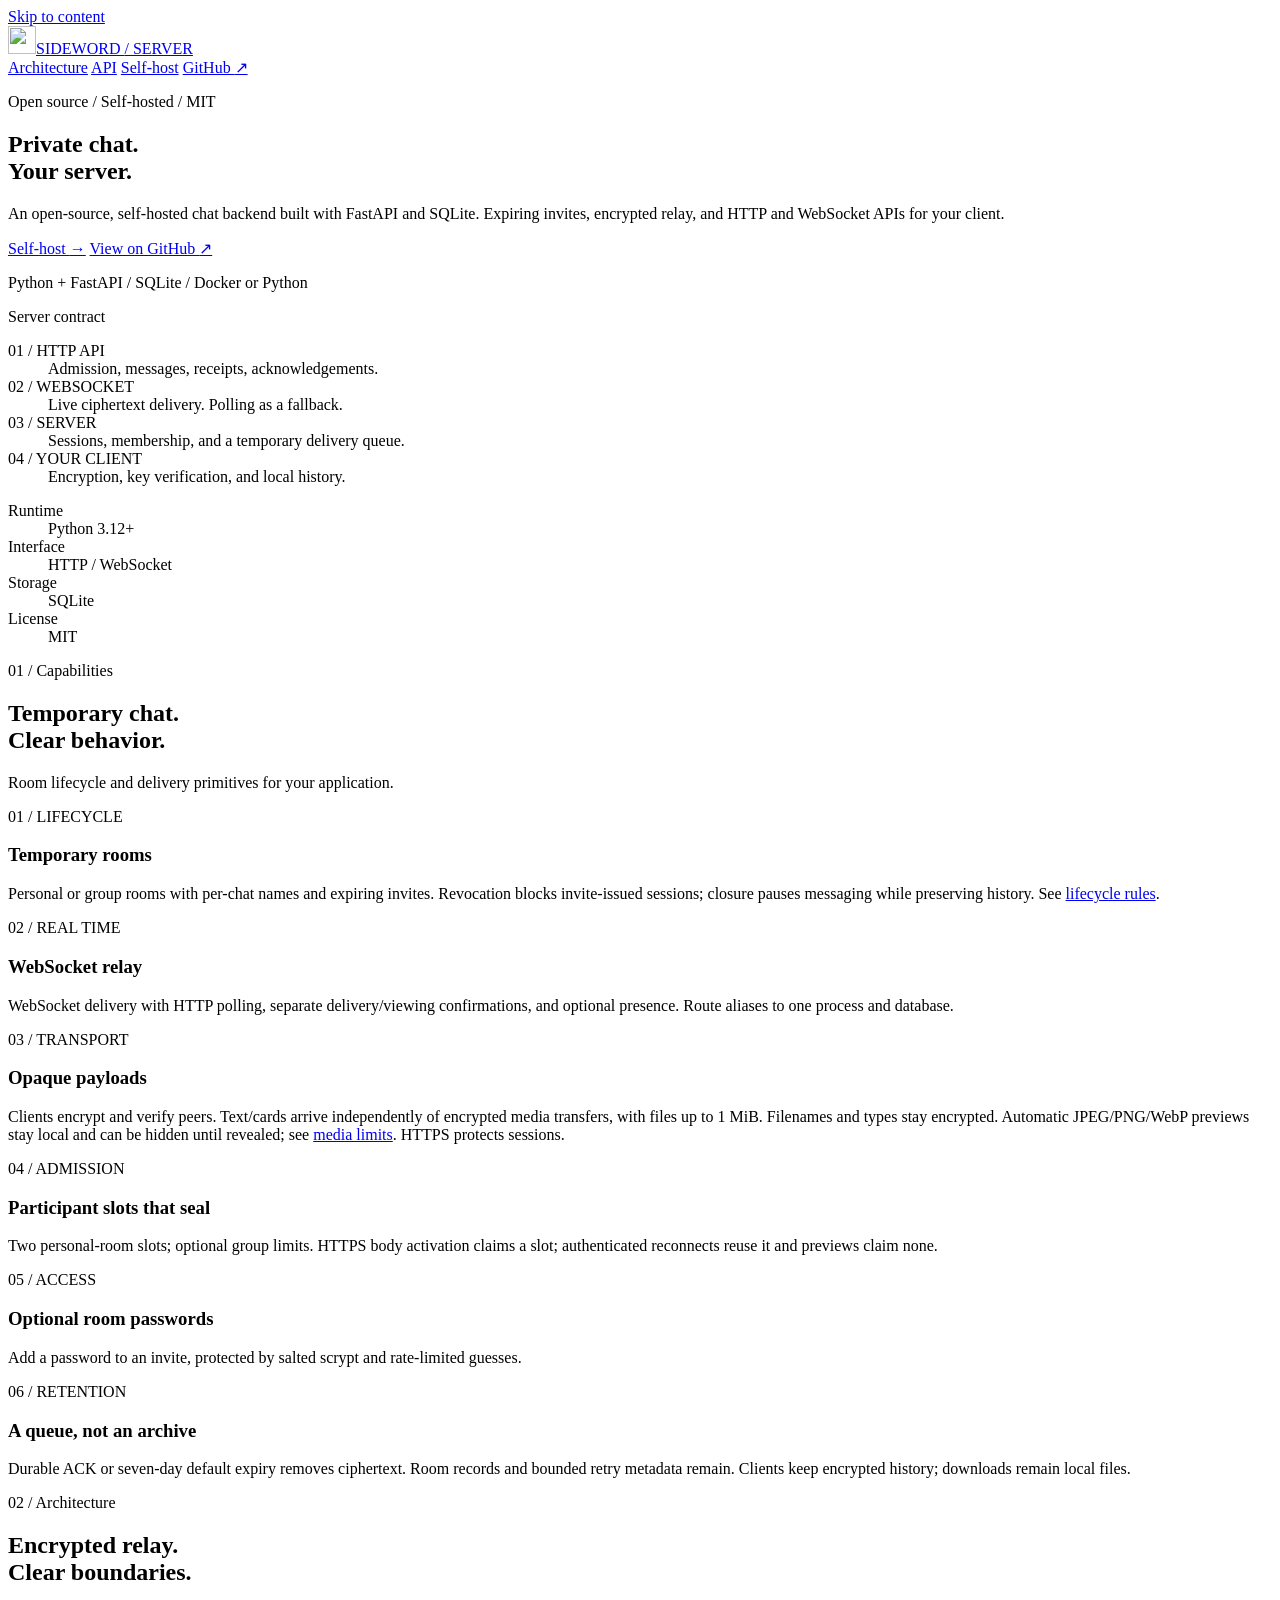
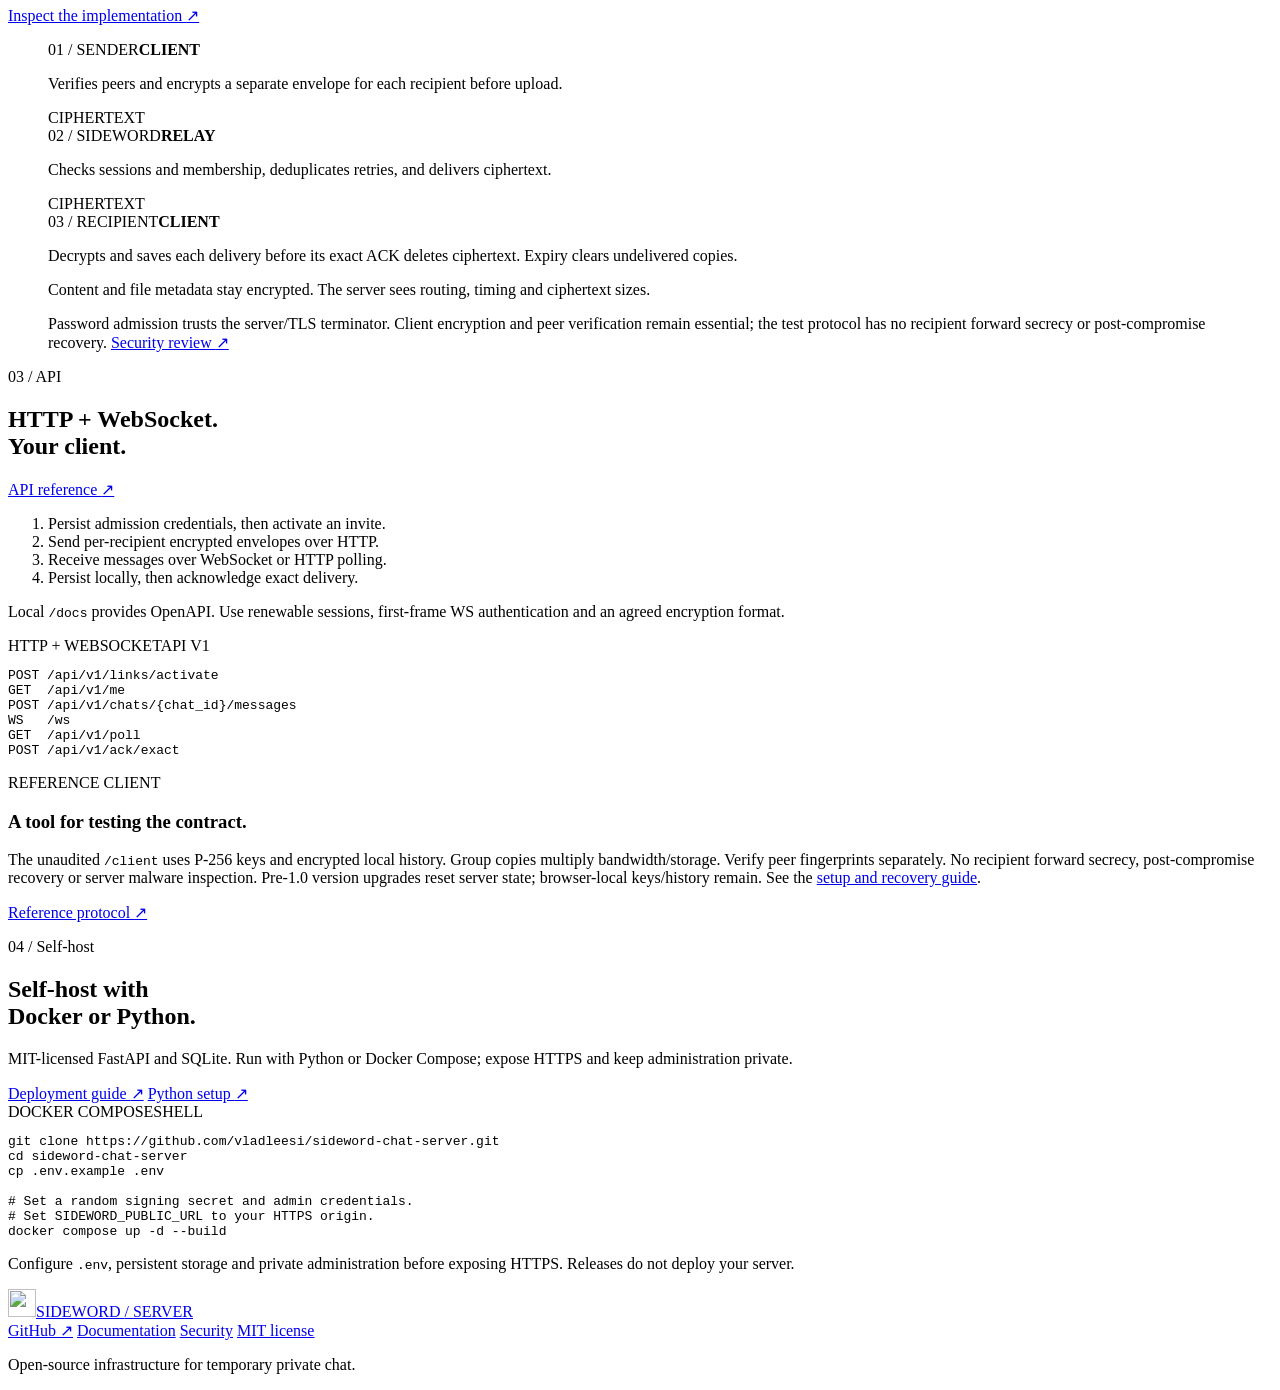
==== docs/index.html @ 0c5810ff "feat: add secure image viewer, previews and reduction Add an accessible full-screen image viewer, an" ====
<!doctype html>
<html lang="en">
<head>
  <meta charset="utf-8">
  <meta name="viewport" content="width=device-width, initial-scale=1">
  <meta name="color-scheme" content="light dark">
  <meta name="theme-color" content="#F1F0EA">
  <meta name="theme-color" content="#111210" media="(prefers-color-scheme: dark)">
  <meta name="description" content="Open-source FastAPI chat backend with HTTP and WebSocket APIs, expiring invites and encrypted relay. Self-host with Docker or Python and build your own client.">
  <title>Sideword Server | Self-Hosted Chat API &amp; WebSocket Backend</title>
  <link rel="canonical" href="https://vladleesi.dev/sideword-chat-server/">
  <link rel="sitemap" type="application/xml" href="./sitemap.xml">
  <meta name="robots" content="index, follow, max-image-preview:large">
  <meta property="og:type" content="website">
  <meta property="og:site_name" content="Sideword Server">
  <meta property="og:locale" content="en_US">
  <meta property="og:title" content="Sideword Server | Self-Hosted Chat API &amp; WebSocket Backend">
  <meta property="og:description" content="Open-source FastAPI chat backend with HTTP and WebSocket APIs, expiring invites and encrypted relay. Self-host with Docker or Python and build your own client.">
  <meta property="og:url" content="https://vladleesi.dev/sideword-chat-server/">
  <meta property="og:image" content="https://vladleesi.dev/sideword-chat-server/social-card.png">
  <meta property="og:image:type" content="image/png">
  <meta property="og:image:width" content="1200">
  <meta property="og:image:height" content="630">
  <meta property="og:image:alt" content="Sideword Server. Open-source, self-hosted backend for temporary private chat. HTTP API, WebSocket relay, and expiring invites.">
  <meta name="twitter:card" content="summary_large_image">
  <meta name="twitter:title" content="Sideword Server | Self-Hosted Chat API &amp; WebSocket Backend">
  <meta name="twitter:description" content="Open-source FastAPI chat backend with HTTP and WebSocket APIs, expiring invites and encrypted relay. Self-host with Docker or Python and build your own client.">
  <meta name="twitter:image" content="https://vladleesi.dev/sideword-chat-server/social-card.png">
  <meta name="twitter:image:alt" content="Sideword Server. Open-source, self-hosted backend for temporary private chat. HTTP API, WebSocket relay, and expiring invites.">
  <link rel="icon" href="./mark.svg?v=3" type="image/svg+xml">
  <link rel="apple-touch-icon" href="./apple-touch-icon.png?v=1">
  <link rel="preload" href="./fonts/IBMPlexSans-Medium-Latin1.woff2" as="font" type="font/woff2" crossorigin>
  <link rel="preload" href="./fonts/IBMPlexSans-SemiBold-Latin1.woff2" as="font" type="font/woff2" crossorigin>
  <link rel="preload" href="./fonts/IBMPlexMono-Medium-Latin1.woff2" as="font" type="font/woff2" crossorigin>
  <script src="./theme.js?v=2"></script>
  <link rel="stylesheet" href="./site.css?v=28">
  <script type="application/ld+json">
{
  "@context": "https://schema.org",
  "@graph": [
    {
      "@type": "WebSite",
      "@id": "https://vladleesi.dev/sideword-chat-server/#website",
      "url": "https://vladleesi.dev/sideword-chat-server/",
      "name": "Sideword Server",
      "description": "Open-source FastAPI chat backend with HTTP and WebSocket APIs, expiring invites and encrypted relay. Self-host with Docker or Python and build your own client.",
      "inLanguage": "en"
    },
    {
      "@type": "WebPage",
      "@id": "https://vladleesi.dev/sideword-chat-server/#webpage",
      "url": "https://vladleesi.dev/sideword-chat-server/",
      "name": "Sideword Server | Self-Hosted Chat API & WebSocket Backend",
      "description": "Open-source FastAPI chat backend with HTTP and WebSocket APIs, expiring invites and encrypted relay. Self-host with Docker or Python and build your own client.",
      "inLanguage": "en",
      "isPartOf": {
        "@id": "https://vladleesi.dev/sideword-chat-server/#website"
      },
      "mainEntity": {
        "@id": "https://vladleesi.dev/sideword-chat-server/#software"
      },
      "primaryImageOfPage": {
        "@type": "ImageObject",
        "url": "https://vladleesi.dev/sideword-chat-server/social-card.png",
        "width": 1200,
        "height": 630
      }
    },
    {
      "@type": "SoftwareSourceCode",
      "@id": "https://vladleesi.dev/sideword-chat-server/#software",
      "name": "Sideword Server",
      "description": "Open-source FastAPI chat backend with HTTP and WebSocket APIs, expiring invites and encrypted relay. Self-host with Docker or Python and build your own client.",
      "url": "https://vladleesi.dev/sideword-chat-server/",
      "codeRepository": "https://github.com/vladleesi/sideword-chat-server",
      "license": "https://opensource.org/license/mit",
      "programmingLanguage": [
        "Python",
        "JavaScript"
      ],
      "runtimePlatform": "Python 3.12+",
      "isAccessibleForFree": true
    }
  ]
}
  </script>
</head>
<body>
  <a class="skip-link" href="#main">Skip to content</a>
  <header class="header wrap">
    <a class="brand" href="./" aria-label="Sideword Server home"><img src="./mark.svg?v=3" width="28" height="28" alt="">SIDEWORD <span>/ SERVER</span></a>
    <div class="header-controls">
      <nav aria-label="Main navigation">
        <a href="#how-it-works">Architecture</a>
        <a href="#api">API</a>
        <a href="#deploy">Self-host</a>
        <a href="https://github.com/vladleesi/sideword-chat-server">GitHub <span aria-hidden="true">&#8599;</span></a>
      </nav>
      <button class="theme-toggle" id="theme-toggle" type="button" aria-label="Switch to dark theme" hidden>Dark</button>
    </div>
  </header>
  <main id="main">
    <section class="hero wrap" aria-labelledby="hero-title">
      <div class="hero-copy">
        <p class="eyebrow"><span class="signal" aria-hidden="true"></span> Open source / Self-hosted / MIT</p>
        <h1 id="hero-title">Private chat.<br><span class="hero-accent">Your server.</span></h1>
        <p class="lead">An open-source, self-hosted chat backend built with FastAPI and SQLite. Expiring invites, encrypted relay, and HTTP and WebSocket APIs for your client.</p>
        <div class="actions">
          <a class="button primary" href="#deploy">Self-host <span aria-hidden="true">&#8594;</span></a>
          <a class="text-link" href="https://github.com/vladleesi/sideword-chat-server">View on GitHub <span aria-hidden="true">&#8599;</span></a>
        </div>
        <p class="footnote">Python + FastAPI / SQLite / Docker or Python</p>
      </div>
      <aside class="server-contract" aria-labelledby="contract-title">
        <p class="eyebrow" id="contract-title">Server contract</p>
        <dl>
          <div><dt>01 / HTTP API</dt><dd>Admission, messages, receipts, acknowledgements.</dd></div>
          <div><dt>02 / WEBSOCKET</dt><dd>Live ciphertext delivery. Polling as a fallback.</dd></div>
          <div><dt>03 / SERVER</dt><dd>Sessions, membership, and a temporary delivery queue.</dd></div>
          <div><dt>04 / YOUR CLIENT</dt><dd>Encryption, key verification, and local history.</dd></div>
        </dl>
      </aside>
      <dl class="spec-strip">
        <div><dt>Runtime</dt><dd>Python 3.12+</dd></div>
        <div><dt>Interface</dt><dd>HTTP / WebSocket</dd></div>
        <div><dt>Storage</dt><dd>SQLite</dd></div>
        <div><dt>License</dt><dd>MIT</dd></div>
      </dl>
    </section>

    <section class="features wrap" id="privacy" aria-labelledby="privacy-title">
      <div class="section-intro">
        <p class="eyebrow">01 / Capabilities</p>
        <h2 id="privacy-title">Temporary chat.<br>Clear behavior.</h2>
        <p>Room lifecycle and delivery primitives for your application.</p>
      </div>
      <div class="feature-list">
        <article>
          <p class="number">01 / LIFECYCLE</p>
          <div><h3>Temporary rooms</h3><p>Personal or group rooms with per-chat names and expiring invites. Revocation blocks invite-issued sessions; closure pauses messaging while preserving history. See <a href="https://github.com/vladleesi/sideword-chat-server/blob/main/docs/SESSION_LIFECYCLE.md">lifecycle rules</a>.</p></div>
        </article>
        <article>
          <p class="number">02 / REAL TIME</p>
          <div><h3>WebSocket relay</h3><p>WebSocket delivery with HTTP polling, separate delivery/viewing confirmations, and optional presence. Route aliases to one process and database.</p></div>
        </article>
        <article>
          <p class="number">03 / TRANSPORT</p>
          <div><h3>Opaque payloads</h3><p>Clients encrypt and verify peers. Text/cards arrive independently of encrypted media transfers, with files up to 1 MiB. Filenames and types stay encrypted. Automatic JPEG/PNG/WebP previews stay local and can be hidden until revealed; see <a href="https://github.com/vladleesi/sideword-chat-server/blob/main/docs/PROTOCOL.md#independent-media-delivery">media limits</a>. HTTPS protects sessions.</p></div>
        </article>
        <article>
          <p class="number">04 / ADMISSION</p>
          <div><h3>Participant slots that seal</h3><p>Two personal-room slots; optional group limits. HTTPS body activation claims a slot; authenticated reconnects reuse it and previews claim none.</p></div>
        </article>
        <article>
          <p class="number">05 / ACCESS</p>
          <div><h3>Optional room passwords</h3><p>Add a password to an invite, protected by salted scrypt and rate-limited guesses.</p></div>
        </article>
        <article>
          <p class="number">06 / RETENTION</p>
          <div><h3>A queue, not an archive</h3><p>Durable ACK or seven-day default expiry removes ciphertext. Room records and bounded retry metadata remain. Clients keep encrypted history; downloads remain local files.</p></div>
        </article>
      </div>
    </section>

    <section class="how wrap" id="how-it-works" aria-labelledby="how-title">
      <div class="section-heading">
        <div><p class="eyebrow">02 / Architecture</p><h2 id="how-title">Encrypted relay.<br>Clear boundaries.</h2></div>
        <a class="text-link" href="https://github.com/vladleesi/sideword-chat-server/tree/main/app">Inspect the implementation <span aria-hidden="true">&#8599;</span></a>
      </div>
      <figure class="relay-diagram" aria-labelledby="relay-caption">
        <div class="relay-flow" role="list" aria-label="Encrypted delivery flow">
          <div class="relay-node" role="listitem"><span>01 / SENDER</span><strong>CLIENT</strong><p>Verifies peers and encrypts a separate envelope for each recipient before upload.</p></div>
          <div class="relay-line" aria-hidden="true"><span>CIPHERTEXT</span></div>
          <div class="relay-node" role="listitem"><span>02 / SIDEWORD</span><strong>RELAY</strong><p>Checks sessions and membership, deduplicates retries, and delivers ciphertext.</p></div>
          <div class="relay-line" aria-hidden="true"><span>CIPHERTEXT</span></div>
          <div class="relay-node" role="listitem"><span>03 / RECIPIENT</span><strong>CLIENT</strong><p>Decrypts and saves each delivery before its exact ACK deletes ciphertext. Expiry clears undelivered copies.</p></div>
        </div>
        <figcaption id="relay-caption">
          <p>Content and file metadata stay encrypted. The server sees routing, timing and ciphertext sizes.</p>
          <p class="architecture-note">Password admission trusts the server/TLS terminator. Client encryption and peer verification remain essential; the test protocol has no recipient forward secrecy or post-compromise recovery. <a href="https://github.com/vladleesi/sideword-chat-server/blob/main/docs/SECURITY_REVIEW.md">Security review <span aria-hidden="true">&#8599;</span></a></p>
        </figcaption>
      </figure>
    </section>

    <section class="developer wrap" id="api" aria-labelledby="api-title">
      <div class="section-heading">
        <div><p class="eyebrow">03 / API</p><h2 id="api-title">HTTP + WebSocket.<br>Your client.</h2></div>
        <a class="text-link" href="https://github.com/vladleesi/sideword-chat-server/blob/main/docs/API.md">API reference <span aria-hidden="true">&#8599;</span></a>
      </div>
      <div class="developer-grid">
        <div class="api-copy">
          <ol class="api-points">
            <li>Persist admission credentials, then activate an invite.</li>
            <li>Send per-recipient encrypted envelopes over HTTP.</li>
            <li>Receive messages over WebSocket or HTTP polling.</li>
            <li>Persist locally, then acknowledge exact delivery.</li>
          </ol>
          <p class="muted">Local <code>/docs</code> provides OpenAPI. Use renewable sessions, first-frame WS authentication and an agreed encryption format.</p>
        </div>
        <div class="code-panel">
          <div class="code-heading"><span>HTTP + WEBSOCKET</span><span>API V1</span></div>
          <pre tabindex="0" aria-label="Core HTTP and WebSocket endpoints"><code><span class="code-accent">POST</span> /api/v1/links/activate
<span class="code-accent">GET </span> /api/v1/me
<span class="code-accent">POST</span> /api/v1/chats/{chat_id}/messages
<span class="code-accent">WS  </span> /ws
<span class="code-accent">GET </span> /api/v1/poll
<span class="code-accent">POST</span> /api/v1/ack/exact</code></pre>
        </div>
      </div>
      <aside class="reference-note">
        <p class="number">REFERENCE CLIENT</p>
        <div><h3>A tool for testing the contract.</h3><p>The unaudited <code>/client</code> uses P-256 keys and encrypted local history. Group copies multiply bandwidth/storage. Verify peer fingerprints separately. No recipient forward secrecy, post-compromise recovery or server malware inspection. Pre-1.0 version upgrades reset server state; browser-local keys/history remain. See the <a href="https://github.com/vladleesi/sideword-chat-server/blob/main/docs/UPGRADING.md">setup and recovery guide</a>.</p><a class="text-link" href="https://github.com/vladleesi/sideword-chat-server/blob/main/docs/PROTOCOL.md">Reference protocol <span aria-hidden="true">&#8599;</span></a></div>
      </aside>
    </section>

    <section class="open-source wrap" id="deploy" aria-labelledby="source-title">
      <div class="deploy-copy">
        <p class="eyebrow">04 / Self-host</p>
        <h2 id="source-title">Self-host with<br>Docker or Python.</h2>
        <p>MIT-licensed FastAPI and SQLite. Run with Python or Docker Compose; expose HTTPS and keep administration private.</p>
        <div class="actions">
          <a class="button primary" href="https://github.com/vladleesi/sideword-chat-server/blob/main/docs/UPGRADING.md#public-deployment-controls">Deployment guide <span aria-hidden="true">&#8599;</span></a>
          <a class="text-link" href="https://github.com/vladleesi/sideword-chat-server#run-locally">Python setup <span aria-hidden="true">&#8599;</span></a>
        </div>
      </div>
      <div class="deploy-code">
        <div class="code-panel">
          <div class="code-heading"><span>DOCKER COMPOSE</span><span>SHELL</span></div>
          <pre tabindex="0" aria-label="Docker deployment commands"><code>git clone https://github.com/vladleesi/sideword-chat-server.git
cd sideword-chat-server
cp .env.example .env

<span class="code-comment"># Set a random signing secret and admin credentials.</span>
<span class="code-comment"># Set SIDEWORD_PUBLIC_URL to your HTTPS origin.</span>
docker compose up -d --build</code></pre>
        </div>
        <p class="code-note">Configure <code>.env</code>, persistent storage and private administration before exposing HTTPS. Releases do not deploy your server.</p>
      </div>
    </section>
  </main>
  <footer class="footer wrap">
    <a class="brand" href="./"><img src="./mark.svg?v=3" width="28" height="28" alt="">SIDEWORD <span>/ SERVER</span></a>
    <nav aria-label="Project resources">
      <a href="https://github.com/vladleesi/sideword-chat-server">GitHub <span aria-hidden="true">&#8599;</span></a>
      <a href="https://github.com/vladleesi/sideword-chat-server#readme">Documentation</a>
      <a href="https://github.com/vladleesi/sideword-chat-server/blob/main/SECURITY.md">Security</a>
      <a href="https://github.com/vladleesi/sideword-chat-server/blob/main/LICENSE">MIT license</a>
    </nav>
    <p>Open-source infrastructure for temporary private chat.</p>
  </footer>
</body>
</html>
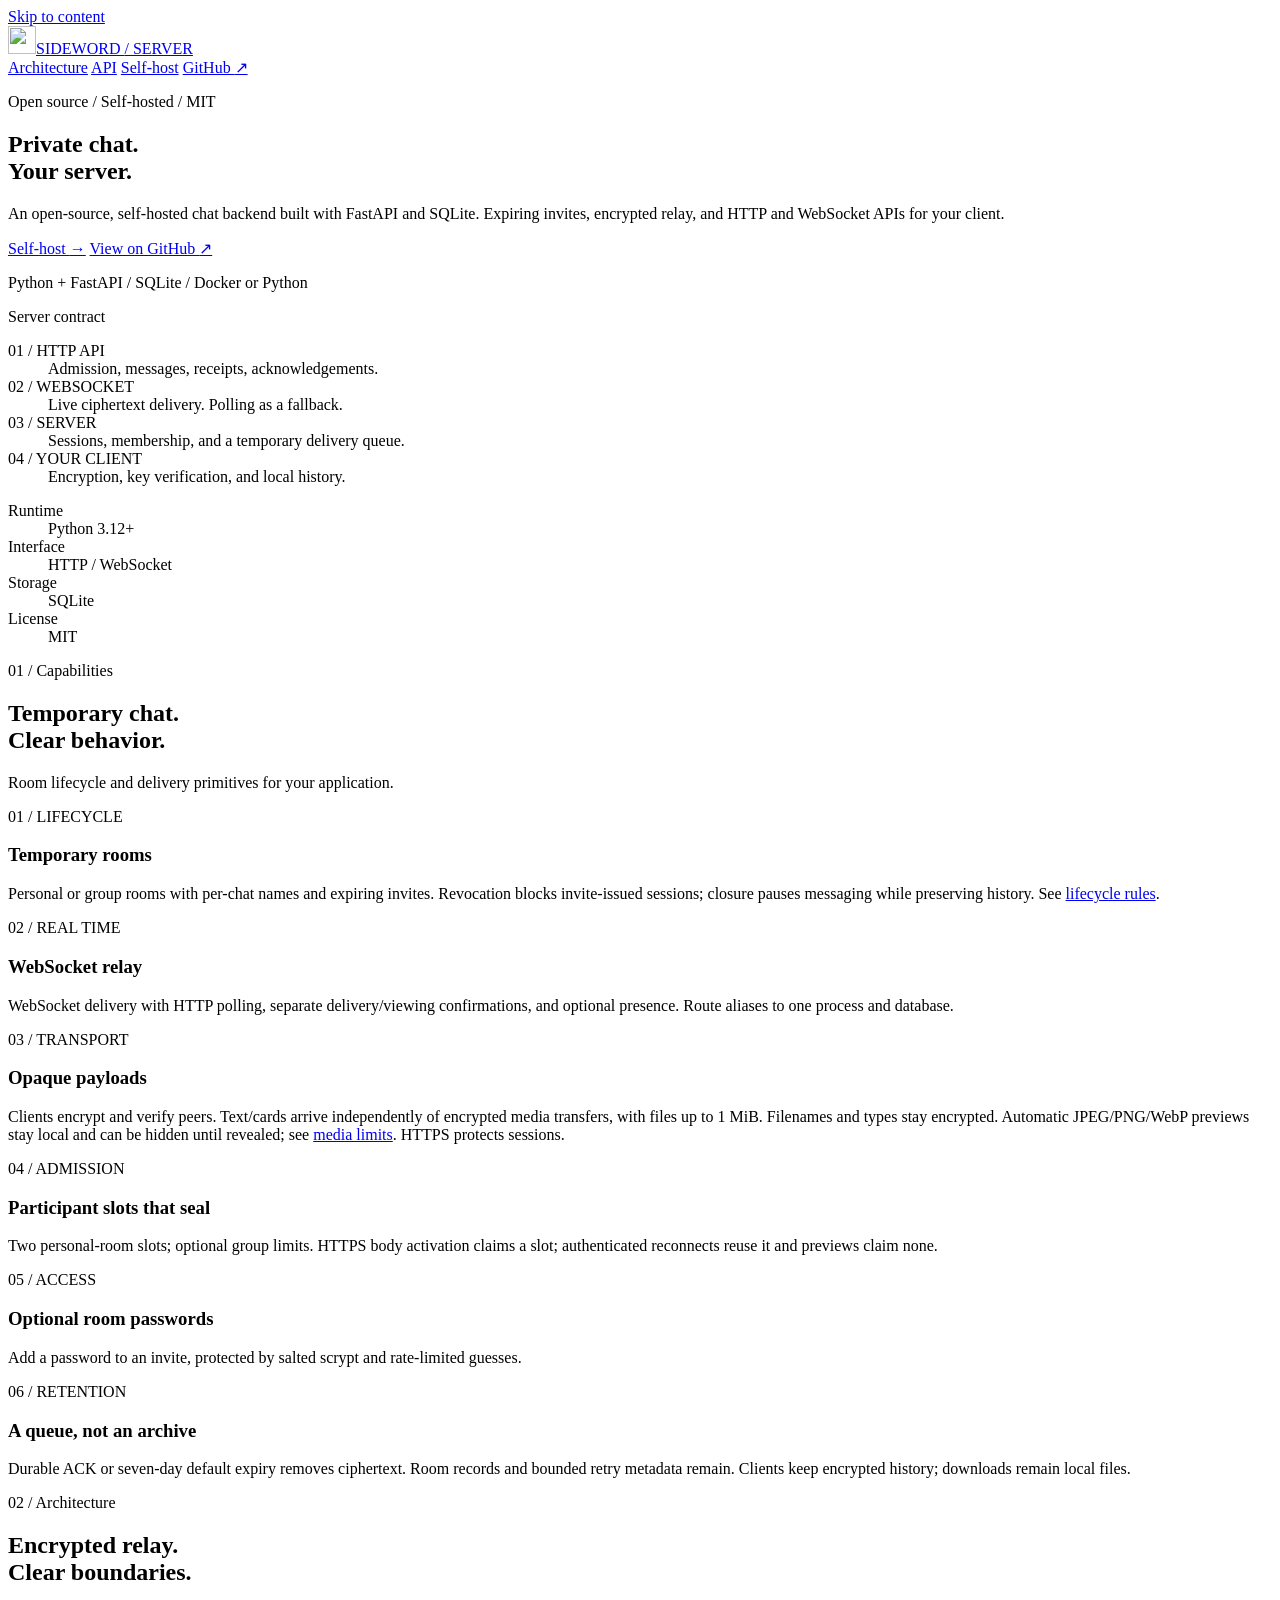
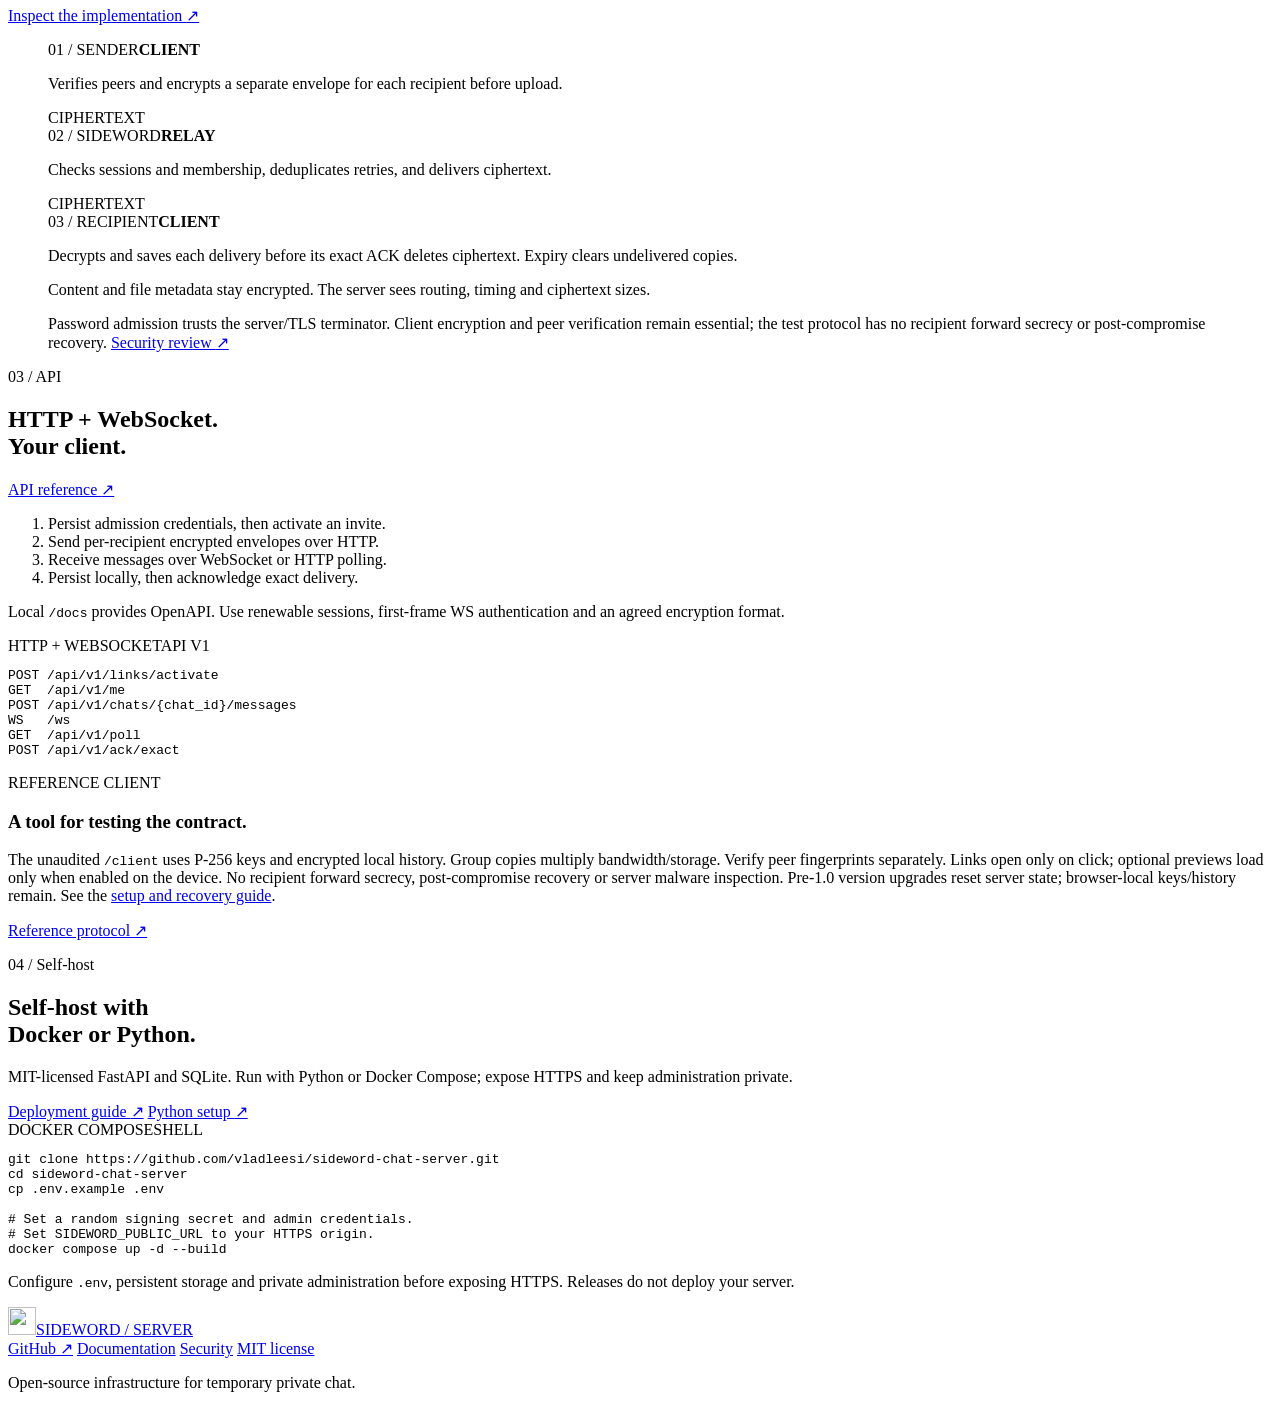
==== commit a4fd4cb0: "feat: add safe links, opt-in link previews and version display Render HTTP(S) URLs in messages as DO" ====
--- a/docs/index.html
+++ b/docs/index.html
@@ -209,7 +209,7 @@
       </div>
       <aside class="reference-note">
         <p class="number">REFERENCE CLIENT</p>
-        <div><h3>A tool for testing the contract.</h3><p>The unaudited <code>/client</code> uses P-256 keys and encrypted local history. Group copies multiply bandwidth/storage. Verify peer fingerprints separately. No recipient forward secrecy, post-compromise recovery or server malware inspection. Pre-1.0 version upgrades reset server state; browser-local keys/history remain. See the <a href="https://github.com/vladleesi/sideword-chat-server/blob/main/docs/UPGRADING.md">setup and recovery guide</a>.</p><a class="text-link" href="https://github.com/vladleesi/sideword-chat-server/blob/main/docs/PROTOCOL.md">Reference protocol <span aria-hidden="true">&#8599;</span></a></div>
+        <div><h3>A tool for testing the contract.</h3><p>The unaudited <code>/client</code> uses P-256 keys and encrypted local history. Group copies multiply bandwidth/storage. Verify peer fingerprints separately. Links open only on click; optional previews load only when enabled on the device. No recipient forward secrecy, post-compromise recovery or server malware inspection. Pre-1.0 version upgrades reset server state; browser-local keys/history remain. See the <a href="https://github.com/vladleesi/sideword-chat-server/blob/main/docs/UPGRADING.md">setup and recovery guide</a>.</p><a class="text-link" href="https://github.com/vladleesi/sideword-chat-server/blob/main/docs/PROTOCOL.md">Reference protocol <span aria-hidden="true">&#8599;</span></a></div>
       </aside>
     </section>
 
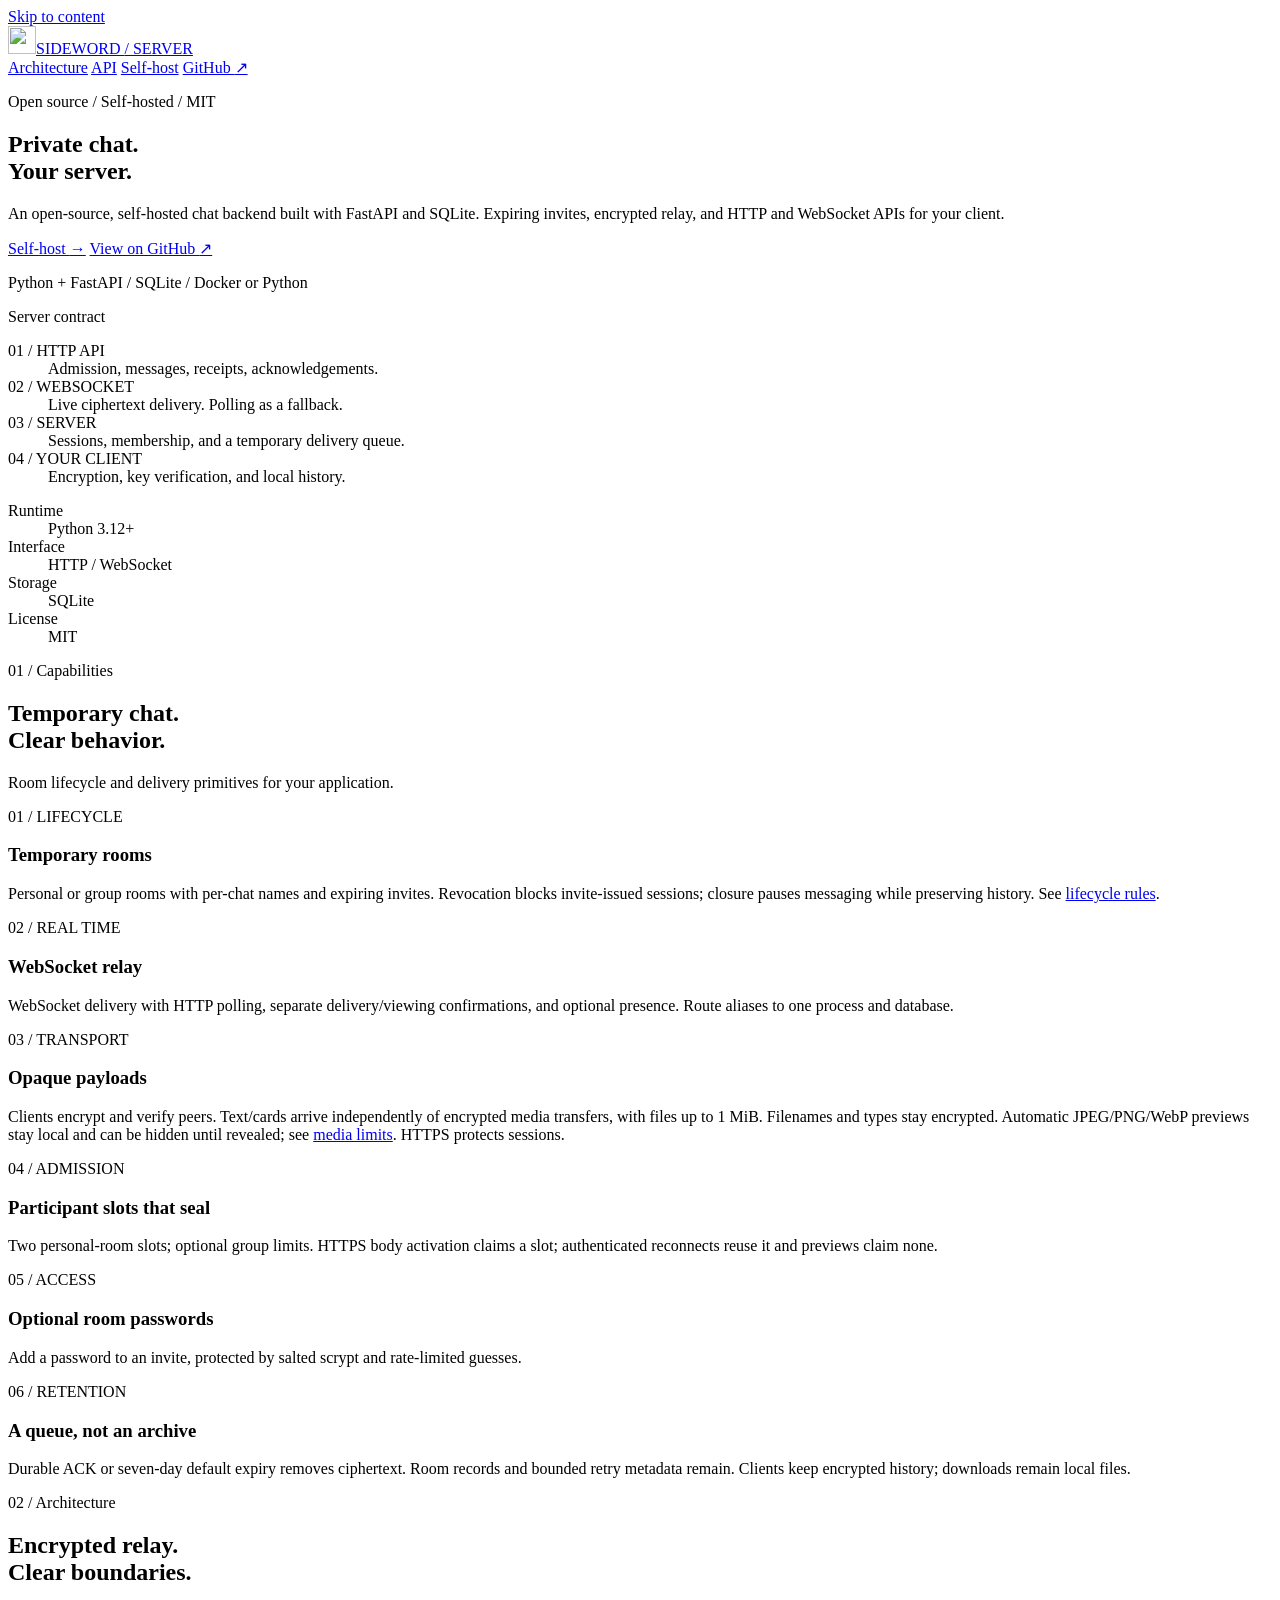
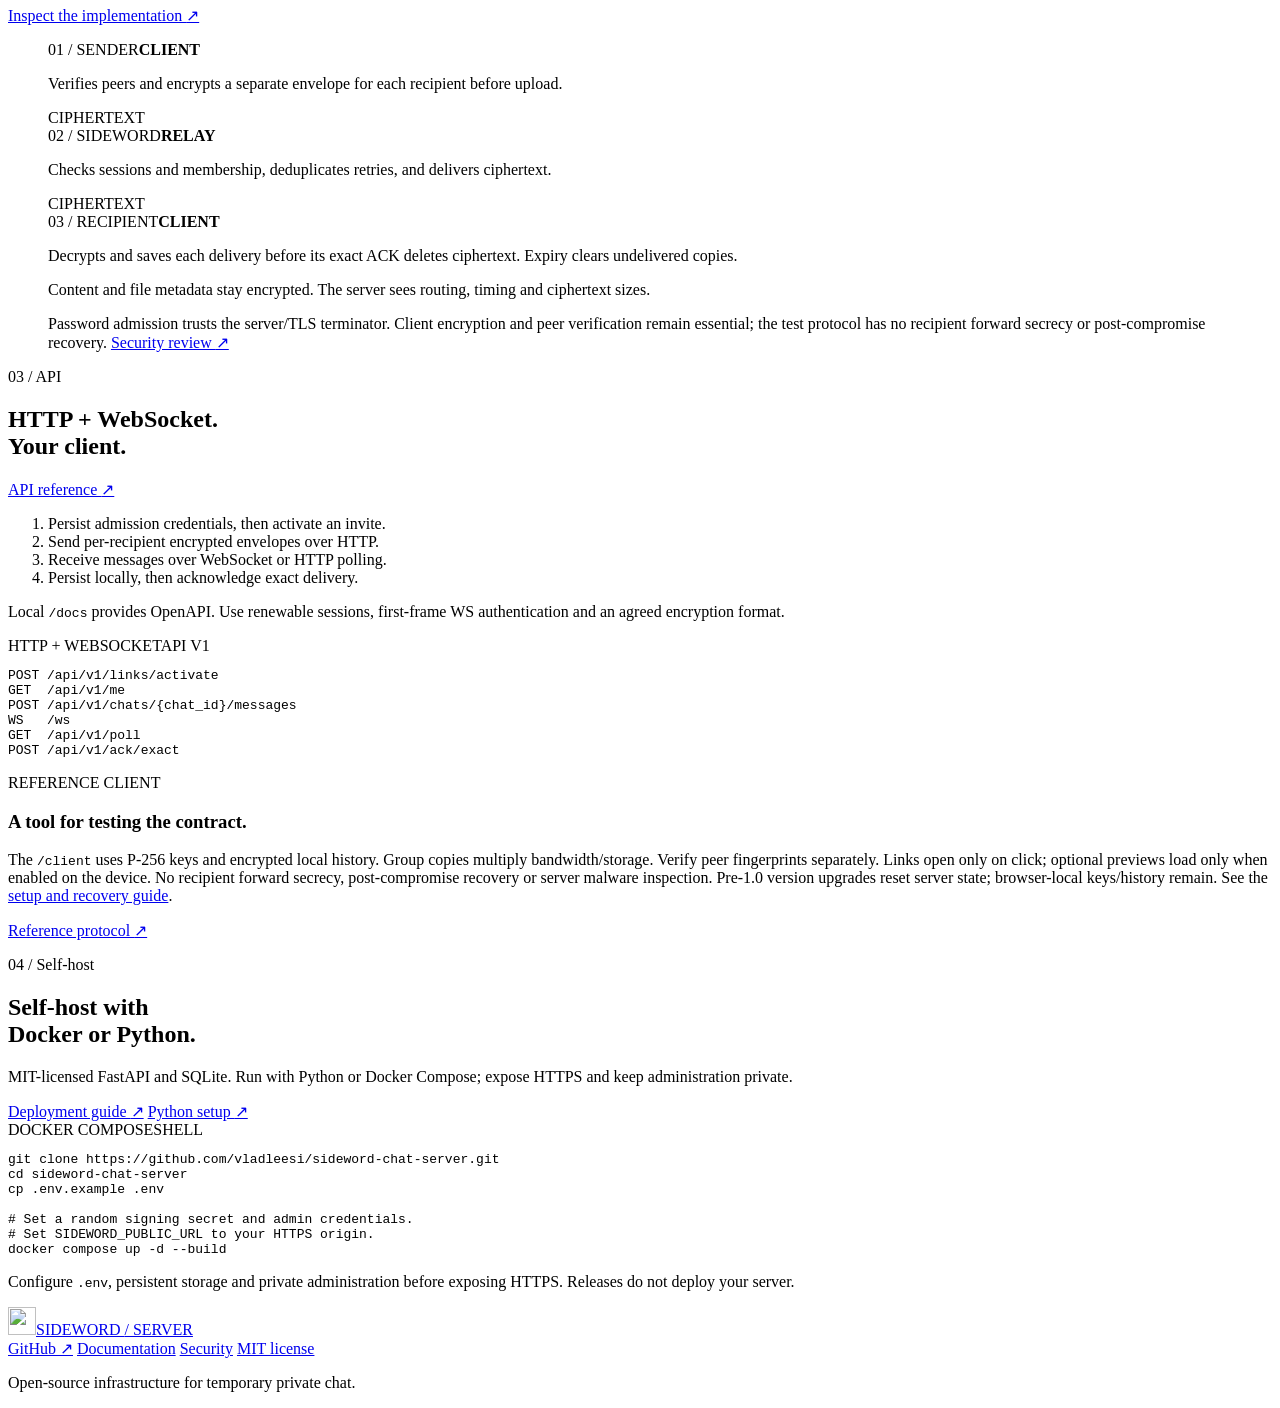
==== commit 201cfcba: "feat: send link previews from the sender and harden the web client Move link previews into the encry" ====
--- a/docs/index.html
+++ b/docs/index.html
@@ -209,7 +209,7 @@
       </div>
       <aside class="reference-note">
         <p class="number">REFERENCE CLIENT</p>
-        <div><h3>A tool for testing the contract.</h3><p>The unaudited <code>/client</code> uses P-256 keys and encrypted local history. Group copies multiply bandwidth/storage. Verify peer fingerprints separately. Links open only on click; optional previews load only when enabled on the device. No recipient forward secrecy, post-compromise recovery or server malware inspection. Pre-1.0 version upgrades reset server state; browser-local keys/history remain. See the <a href="https://github.com/vladleesi/sideword-chat-server/blob/main/docs/UPGRADING.md">setup and recovery guide</a>.</p><a class="text-link" href="https://github.com/vladleesi/sideword-chat-server/blob/main/docs/PROTOCOL.md">Reference protocol <span aria-hidden="true">&#8599;</span></a></div>
+        <div><h3>A tool for testing the contract.</h3><p>The <code>/client</code> uses P-256 keys and encrypted local history. Group copies multiply bandwidth/storage. Verify peer fingerprints separately. Links open only on click; optional previews load only when enabled on the device. No recipient forward secrecy, post-compromise recovery or server malware inspection. Pre-1.0 version upgrades reset server state; browser-local keys/history remain. See the <a href="https://github.com/vladleesi/sideword-chat-server/blob/main/docs/UPGRADING.md">setup and recovery guide</a>.</p><a class="text-link" href="https://github.com/vladleesi/sideword-chat-server/blob/main/docs/PROTOCOL.md">Reference protocol <span aria-hidden="true">&#8599;</span></a></div>
       </aside>
     </section>
 
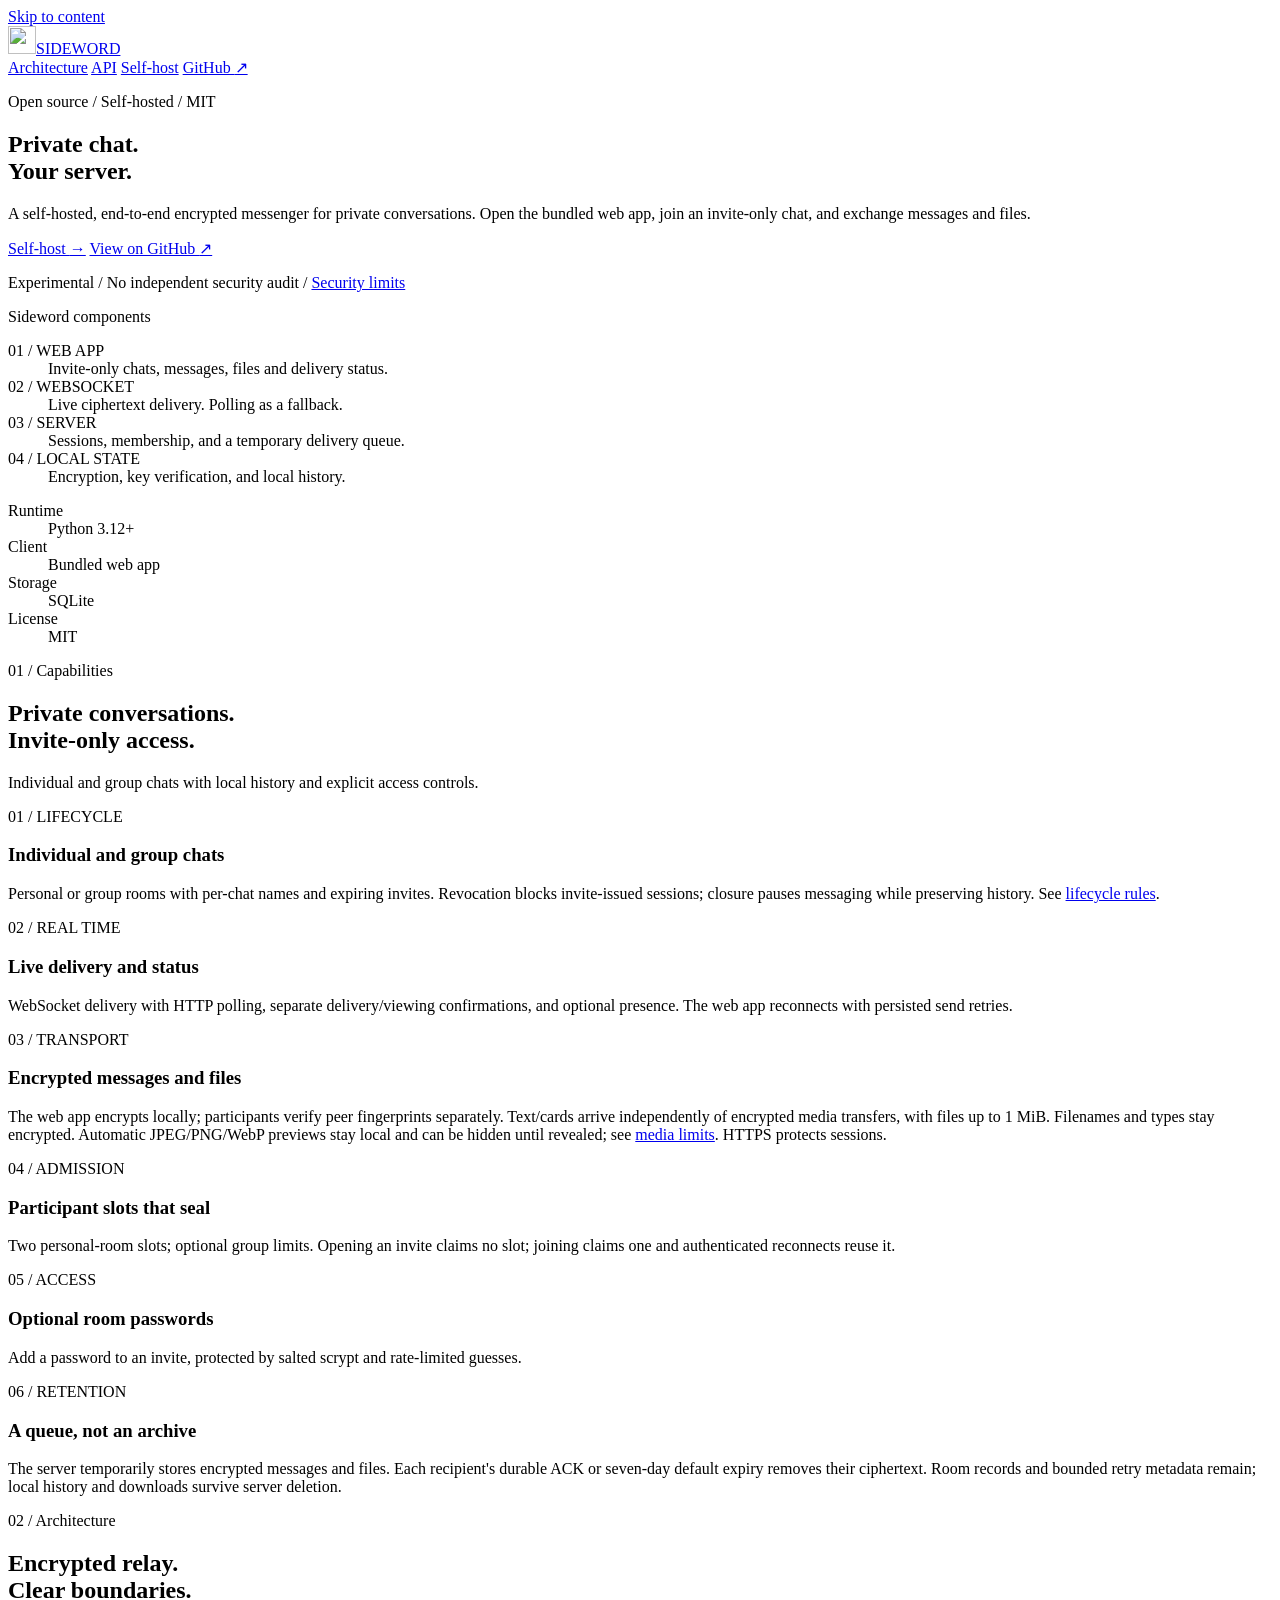
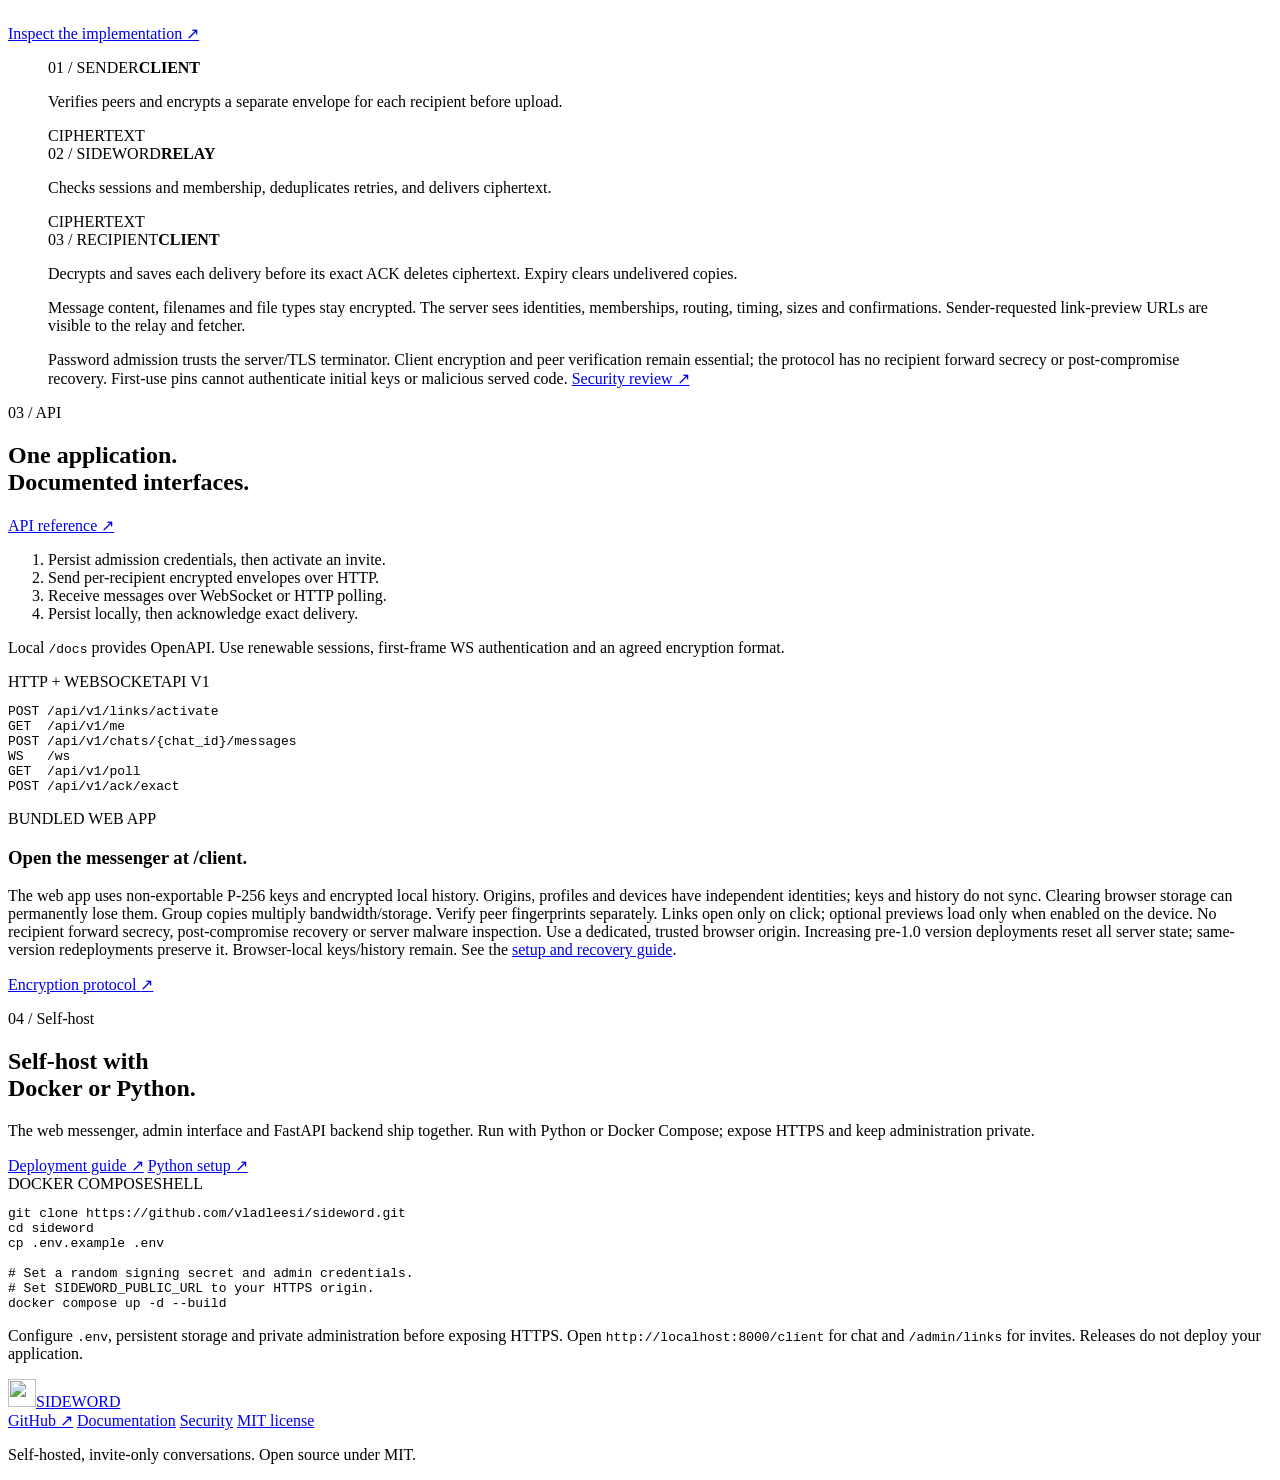
==== commit 8eb6d392: "feat: rebrand to Sideword and deliver late link previews to both sides Rename the product to Sidewor" ====
--- a/docs/index.html
+++ b/docs/index.html
@@ -6,27 +6,27 @@
   <meta name="color-scheme" content="light dark">
   <meta name="theme-color" content="#F1F0EA">
   <meta name="theme-color" content="#111210" media="(prefers-color-scheme: dark)">
-  <meta name="description" content="Open-source FastAPI chat backend with HTTP and WebSocket APIs, expiring invites and encrypted relay. Self-host with Docker or Python and build your own client.">
-  <title>Sideword Server | Self-Hosted Chat API &amp; WebSocket Backend</title>
-  <link rel="canonical" href="https://vladleesi.dev/sideword-chat-server/">
+  <meta name="description" content="Self-hosted, end-to-end encrypted messenger for private, invite-only chats, with a built-in web client and FastAPI backend.">
+  <title>Sideword | Self-Hosted Encrypted Messenger</title>
+  <link rel="canonical" href="https://vladleesi.dev/sideword/">
   <link rel="sitemap" type="application/xml" href="./sitemap.xml">
   <meta name="robots" content="index, follow, max-image-preview:large">
   <meta property="og:type" content="website">
-  <meta property="og:site_name" content="Sideword Server">
+  <meta property="og:site_name" content="Sideword">
   <meta property="og:locale" content="en_US">
-  <meta property="og:title" content="Sideword Server | Self-Hosted Chat API &amp; WebSocket Backend">
-  <meta property="og:description" content="Open-source FastAPI chat backend with HTTP and WebSocket APIs, expiring invites and encrypted relay. Self-host with Docker or Python and build your own client.">
-  <meta property="og:url" content="https://vladleesi.dev/sideword-chat-server/">
-  <meta property="og:image" content="https://vladleesi.dev/sideword-chat-server/social-card.png">
+  <meta property="og:title" content="Sideword | Self-Hosted Encrypted Messenger">
+  <meta property="og:description" content="Self-hosted, end-to-end encrypted messenger for private, invite-only chats, with a built-in web client and FastAPI backend.">
+  <meta property="og:url" content="https://vladleesi.dev/sideword/">
+  <meta property="og:image" content="https://vladleesi.dev/sideword/social-card.png">
   <meta property="og:image:type" content="image/png">
-  <meta property="og:image:width" content="1200">
-  <meta property="og:image:height" content="630">
-  <meta property="og:image:alt" content="Sideword Server. Open-source, self-hosted backend for temporary private chat. HTTP API, WebSocket relay, and expiring invites.">
+  <meta property="og:image:width" content="1731">
+  <meta property="og:image:height" content="909">
+  <meta property="og:image:alt" content="Sideword. Private chat. Your server. A self-hosted messenger for private conversations. Client-to-relay-to-client delivery diagram.">
   <meta name="twitter:card" content="summary_large_image">
-  <meta name="twitter:title" content="Sideword Server | Self-Hosted Chat API &amp; WebSocket Backend">
-  <meta name="twitter:description" content="Open-source FastAPI chat backend with HTTP and WebSocket APIs, expiring invites and encrypted relay. Self-host with Docker or Python and build your own client.">
-  <meta name="twitter:image" content="https://vladleesi.dev/sideword-chat-server/social-card.png">
-  <meta name="twitter:image:alt" content="Sideword Server. Open-source, self-hosted backend for temporary private chat. HTTP API, WebSocket relay, and expiring invites.">
+  <meta name="twitter:title" content="Sideword | Self-Hosted Encrypted Messenger">
+  <meta name="twitter:description" content="Self-hosted, end-to-end encrypted messenger for private, invite-only chats, with a built-in web client and FastAPI backend.">
+  <meta name="twitter:image" content="https://vladleesi.dev/sideword/social-card.png">
+  <meta name="twitter:image:alt" content="Sideword. Private chat. Your server. A self-hosted messenger for private conversations. Client-to-relay-to-client delivery diagram.">
   <link rel="icon" href="./mark.svg?v=3" type="image/svg+xml">
   <link rel="apple-touch-icon" href="./apple-touch-icon.png?v=1">
   <link rel="preload" href="./fonts/IBMPlexSans-Medium-Latin1.woff2" as="font" type="font/woff2" crossorigin>
@@ -40,39 +40,39 @@
   "@graph": [
     {
       "@type": "WebSite",
-      "@id": "https://vladleesi.dev/sideword-chat-server/#website",
-      "url": "https://vladleesi.dev/sideword-chat-server/",
-      "name": "Sideword Server",
-      "description": "Open-source FastAPI chat backend with HTTP and WebSocket APIs, expiring invites and encrypted relay. Self-host with Docker or Python and build your own client.",
+      "@id": "https://vladleesi.dev/sideword/#website",
+      "url": "https://vladleesi.dev/sideword/",
+      "name": "Sideword",
+      "description": "Self-hosted, end-to-end encrypted messenger for private, invite-only chats, with a built-in web client and FastAPI backend.",
       "inLanguage": "en"
     },
     {
       "@type": "WebPage",
-      "@id": "https://vladleesi.dev/sideword-chat-server/#webpage",
-      "url": "https://vladleesi.dev/sideword-chat-server/",
-      "name": "Sideword Server | Self-Hosted Chat API & WebSocket Backend",
-      "description": "Open-source FastAPI chat backend with HTTP and WebSocket APIs, expiring invites and encrypted relay. Self-host with Docker or Python and build your own client.",
+      "@id": "https://vladleesi.dev/sideword/#webpage",
+      "url": "https://vladleesi.dev/sideword/",
+      "name": "Sideword | Self-Hosted Encrypted Messenger",
+      "description": "Self-hosted, end-to-end encrypted messenger for private, invite-only chats, with a built-in web client and FastAPI backend.",
       "inLanguage": "en",
       "isPartOf": {
-        "@id": "https://vladleesi.dev/sideword-chat-server/#website"
+        "@id": "https://vladleesi.dev/sideword/#website"
       },
       "mainEntity": {
-        "@id": "https://vladleesi.dev/sideword-chat-server/#software"
+        "@id": "https://vladleesi.dev/sideword/#software"
       },
       "primaryImageOfPage": {
         "@type": "ImageObject",
-        "url": "https://vladleesi.dev/sideword-chat-server/social-card.png",
-        "width": 1200,
-        "height": 630
+        "url": "https://vladleesi.dev/sideword/social-card.png",
+        "width": 1731,
+        "height": 909
       }
     },
     {
       "@type": "SoftwareSourceCode",
-      "@id": "https://vladleesi.dev/sideword-chat-server/#software",
-      "name": "Sideword Server",
-      "description": "Open-source FastAPI chat backend with HTTP and WebSocket APIs, expiring invites and encrypted relay. Self-host with Docker or Python and build your own client.",
-      "url": "https://vladleesi.dev/sideword-chat-server/",
-      "codeRepository": "https://github.com/vladleesi/sideword-chat-server",
+      "@id": "https://vladleesi.dev/sideword/#software",
+      "name": "Sideword",
+      "description": "Self-hosted, end-to-end encrypted messenger for private, invite-only chats, with a built-in web client and FastAPI backend.",
+      "url": "https://vladleesi.dev/sideword/",
+      "codeRepository": "https://github.com/vladleesi/sideword",
       "license": "https://opensource.org/license/mit",
       "programmingLanguage": [
         "Python",
@@ -88,13 +88,13 @@
 <body>
   <a class="skip-link" href="#main">Skip to content</a>
   <header class="header wrap">
-    <a class="brand" href="./" aria-label="Sideword Server home"><img src="./mark.svg?v=3" width="28" height="28" alt="">SIDEWORD <span>/ SERVER</span></a>
+    <a class="brand" href="./" aria-label="Sideword home"><img src="./mark.svg?v=3" width="28" height="28" alt="">SIDEWORD</a>
     <div class="header-controls">
       <nav aria-label="Main navigation">
         <a href="#how-it-works">Architecture</a>
         <a href="#api">API</a>
         <a href="#deploy">Self-host</a>
-        <a href="https://github.com/vladleesi/sideword-chat-server">GitHub <span aria-hidden="true">&#8599;</span></a>
+        <a href="https://github.com/vladleesi/sideword">GitHub <span aria-hidden="true">&#8599;</span></a>
       </nav>
       <button class="theme-toggle" id="theme-toggle" type="button" aria-label="Switch to dark theme" hidden>Dark</button>
     </div>
@@ -104,25 +104,25 @@
       <div class="hero-copy">
         <p class="eyebrow"><span class="signal" aria-hidden="true"></span> Open source / Self-hosted / MIT</p>
         <h1 id="hero-title">Private chat.<br><span class="hero-accent">Your server.</span></h1>
-        <p class="lead">An open-source, self-hosted chat backend built with FastAPI and SQLite. Expiring invites, encrypted relay, and HTTP and WebSocket APIs for your client.</p>
+        <p class="lead">A self-hosted, end-to-end encrypted messenger for private conversations. Open the bundled web app, join an invite-only chat, and exchange messages and files.</p>
         <div class="actions">
           <a class="button primary" href="#deploy">Self-host <span aria-hidden="true">&#8594;</span></a>
-          <a class="text-link" href="https://github.com/vladleesi/sideword-chat-server">View on GitHub <span aria-hidden="true">&#8599;</span></a>
-        </div>
-        <p class="footnote">Python + FastAPI / SQLite / Docker or Python</p>
+          <a class="text-link" href="https://github.com/vladleesi/sideword">View on GitHub <span aria-hidden="true">&#8599;</span></a>
+        </div>
+        <p class="footnote">Experimental / No independent security audit / <a href="https://github.com/vladleesi/sideword/blob/main/SECURITY.md">Security limits</a></p>
       </div>
       <aside class="server-contract" aria-labelledby="contract-title">
-        <p class="eyebrow" id="contract-title">Server contract</p>
+        <p class="eyebrow" id="contract-title">Sideword components</p>
         <dl>
-          <div><dt>01 / HTTP API</dt><dd>Admission, messages, receipts, acknowledgements.</dd></div>
+          <div><dt>01 / WEB APP</dt><dd>Invite-only chats, messages, files and delivery status.</dd></div>
           <div><dt>02 / WEBSOCKET</dt><dd>Live ciphertext delivery. Polling as a fallback.</dd></div>
           <div><dt>03 / SERVER</dt><dd>Sessions, membership, and a temporary delivery queue.</dd></div>
-          <div><dt>04 / YOUR CLIENT</dt><dd>Encryption, key verification, and local history.</dd></div>
+          <div><dt>04 / LOCAL STATE</dt><dd>Encryption, key verification, and local history.</dd></div>
         </dl>
       </aside>
       <dl class="spec-strip">
         <div><dt>Runtime</dt><dd>Python 3.12+</dd></div>
-        <div><dt>Interface</dt><dd>HTTP / WebSocket</dd></div>
+        <div><dt>Client</dt><dd>Bundled web app</dd></div>
         <div><dt>Storage</dt><dd>SQLite</dd></div>
         <div><dt>License</dt><dd>MIT</dd></div>
       </dl>
@@ -131,25 +131,25 @@
     <section class="features wrap" id="privacy" aria-labelledby="privacy-title">
       <div class="section-intro">
         <p class="eyebrow">01 / Capabilities</p>
-        <h2 id="privacy-title">Temporary chat.<br>Clear behavior.</h2>
-        <p>Room lifecycle and delivery primitives for your application.</p>
+        <h2 id="privacy-title">Private conversations.<br>Invite-only access.</h2>
+        <p>Individual and group chats with local history and explicit access controls.</p>
       </div>
       <div class="feature-list">
         <article>
           <p class="number">01 / LIFECYCLE</p>
-          <div><h3>Temporary rooms</h3><p>Personal or group rooms with per-chat names and expiring invites. Revocation blocks invite-issued sessions; closure pauses messaging while preserving history. See <a href="https://github.com/vladleesi/sideword-chat-server/blob/main/docs/SESSION_LIFECYCLE.md">lifecycle rules</a>.</p></div>
+          <div><h3>Individual and group chats</h3><p>Personal or group rooms with per-chat names and expiring invites. Revocation blocks invite-issued sessions; closure pauses messaging while preserving history. See <a href="https://github.com/vladleesi/sideword/blob/main/docs/SESSION_LIFECYCLE.md">lifecycle rules</a>.</p></div>
         </article>
         <article>
           <p class="number">02 / REAL TIME</p>
-          <div><h3>WebSocket relay</h3><p>WebSocket delivery with HTTP polling, separate delivery/viewing confirmations, and optional presence. Route aliases to one process and database.</p></div>
+          <div><h3>Live delivery and status</h3><p>WebSocket delivery with HTTP polling, separate delivery/viewing confirmations, and optional presence. The web app reconnects with persisted send retries.</p></div>
         </article>
         <article>
           <p class="number">03 / TRANSPORT</p>
-          <div><h3>Opaque payloads</h3><p>Clients encrypt and verify peers. Text/cards arrive independently of encrypted media transfers, with files up to 1 MiB. Filenames and types stay encrypted. Automatic JPEG/PNG/WebP previews stay local and can be hidden until revealed; see <a href="https://github.com/vladleesi/sideword-chat-server/blob/main/docs/PROTOCOL.md#independent-media-delivery">media limits</a>. HTTPS protects sessions.</p></div>
+          <div><h3>Encrypted messages and files</h3><p>The web app encrypts locally; participants verify peer fingerprints separately. Text/cards arrive independently of encrypted media transfers, with files up to 1 MiB. Filenames and types stay encrypted. Automatic JPEG/PNG/WebP previews stay local and can be hidden until revealed; see <a href="https://github.com/vladleesi/sideword/blob/main/docs/PROTOCOL.md#independent-media-delivery">media limits</a>. HTTPS protects sessions.</p></div>
         </article>
         <article>
           <p class="number">04 / ADMISSION</p>
-          <div><h3>Participant slots that seal</h3><p>Two personal-room slots; optional group limits. HTTPS body activation claims a slot; authenticated reconnects reuse it and previews claim none.</p></div>
+          <div><h3>Participant slots that seal</h3><p>Two personal-room slots; optional group limits. Opening an invite claims no slot; joining claims one and authenticated reconnects reuse it.</p></div>
         </article>
         <article>
           <p class="number">05 / ACCESS</p>
@@ -157,7 +157,7 @@
         </article>
         <article>
           <p class="number">06 / RETENTION</p>
-          <div><h3>A queue, not an archive</h3><p>Durable ACK or seven-day default expiry removes ciphertext. Room records and bounded retry metadata remain. Clients keep encrypted history; downloads remain local files.</p></div>
+          <div><h3>A queue, not an archive</h3><p>The server temporarily stores encrypted messages and files. Each recipient's durable ACK or seven-day default expiry removes their ciphertext. Room records and bounded retry metadata remain; local history and downloads survive server deletion.</p></div>
         </article>
       </div>
     </section>
@@ -165,7 +165,7 @@
     <section class="how wrap" id="how-it-works" aria-labelledby="how-title">
       <div class="section-heading">
         <div><p class="eyebrow">02 / Architecture</p><h2 id="how-title">Encrypted relay.<br>Clear boundaries.</h2></div>
-        <a class="text-link" href="https://github.com/vladleesi/sideword-chat-server/tree/main/app">Inspect the implementation <span aria-hidden="true">&#8599;</span></a>
+        <a class="text-link" href="https://github.com/vladleesi/sideword/tree/main/app">Inspect the implementation <span aria-hidden="true">&#8599;</span></a>
       </div>
       <figure class="relay-diagram" aria-labelledby="relay-caption">
         <div class="relay-flow" role="list" aria-label="Encrypted delivery flow">
@@ -176,16 +176,16 @@
           <div class="relay-node" role="listitem"><span>03 / RECIPIENT</span><strong>CLIENT</strong><p>Decrypts and saves each delivery before its exact ACK deletes ciphertext. Expiry clears undelivered copies.</p></div>
         </div>
         <figcaption id="relay-caption">
-          <p>Content and file metadata stay encrypted. The server sees routing, timing and ciphertext sizes.</p>
-          <p class="architecture-note">Password admission trusts the server/TLS terminator. Client encryption and peer verification remain essential; the test protocol has no recipient forward secrecy or post-compromise recovery. <a href="https://github.com/vladleesi/sideword-chat-server/blob/main/docs/SECURITY_REVIEW.md">Security review <span aria-hidden="true">&#8599;</span></a></p>
+          <p>Message content, filenames and file types stay encrypted. The server sees identities, memberships, routing, timing, sizes and confirmations. Sender-requested link-preview URLs are visible to the relay and fetcher.</p>
+          <p class="architecture-note">Password admission trusts the server/TLS terminator. Client encryption and peer verification remain essential; the protocol has no recipient forward secrecy or post-compromise recovery. First-use pins cannot authenticate initial keys or malicious served code. <a href="https://github.com/vladleesi/sideword/blob/main/docs/SECURITY_REVIEW.md">Security review <span aria-hidden="true">&#8599;</span></a></p>
         </figcaption>
       </figure>
     </section>
 
     <section class="developer wrap" id="api" aria-labelledby="api-title">
       <div class="section-heading">
-        <div><p class="eyebrow">03 / API</p><h2 id="api-title">HTTP + WebSocket.<br>Your client.</h2></div>
-        <a class="text-link" href="https://github.com/vladleesi/sideword-chat-server/blob/main/docs/API.md">API reference <span aria-hidden="true">&#8599;</span></a>
+        <div><p class="eyebrow">03 / API</p><h2 id="api-title">One application.<br>Documented interfaces.</h2></div>
+        <a class="text-link" href="https://github.com/vladleesi/sideword/blob/main/docs/API.md">API reference <span aria-hidden="true">&#8599;</span></a>
       </div>
       <div class="developer-grid">
         <div class="api-copy">
@@ -208,8 +208,8 @@
         </div>
       </div>
       <aside class="reference-note">
-        <p class="number">REFERENCE CLIENT</p>
-        <div><h3>A tool for testing the contract.</h3><p>The <code>/client</code> uses P-256 keys and encrypted local history. Group copies multiply bandwidth/storage. Verify peer fingerprints separately. Links open only on click; optional previews load only when enabled on the device. No recipient forward secrecy, post-compromise recovery or server malware inspection. Pre-1.0 version upgrades reset server state; browser-local keys/history remain. See the <a href="https://github.com/vladleesi/sideword-chat-server/blob/main/docs/UPGRADING.md">setup and recovery guide</a>.</p><a class="text-link" href="https://github.com/vladleesi/sideword-chat-server/blob/main/docs/PROTOCOL.md">Reference protocol <span aria-hidden="true">&#8599;</span></a></div>
+        <p class="number">BUNDLED WEB APP</p>
+        <div><h3>Open the messenger at /client.</h3><p>The web app uses non-exportable P-256 keys and encrypted local history. Origins, profiles and devices have independent identities; keys and history do not sync. Clearing browser storage can permanently lose them. Group copies multiply bandwidth/storage. Verify peer fingerprints separately. Links open only on click; optional previews load only when enabled on the device. No recipient forward secrecy, post-compromise recovery or server malware inspection. Use a dedicated, trusted browser origin. Increasing pre-1.0 version deployments reset all server state; same-version redeployments preserve it. Browser-local keys/history remain. See the <a href="https://github.com/vladleesi/sideword/blob/main/docs/UPGRADING.md">setup and recovery guide</a>.</p><a class="text-link" href="https://github.com/vladleesi/sideword/blob/main/docs/PROTOCOL.md">Encryption protocol <span aria-hidden="true">&#8599;</span></a></div>
       </aside>
     </section>
 
@@ -217,36 +217,36 @@
       <div class="deploy-copy">
         <p class="eyebrow">04 / Self-host</p>
         <h2 id="source-title">Self-host with<br>Docker or Python.</h2>
-        <p>MIT-licensed FastAPI and SQLite. Run with Python or Docker Compose; expose HTTPS and keep administration private.</p>
+        <p>The web messenger, admin interface and FastAPI backend ship together. Run with Python or Docker Compose; expose HTTPS and keep administration private.</p>
         <div class="actions">
-          <a class="button primary" href="https://github.com/vladleesi/sideword-chat-server/blob/main/docs/UPGRADING.md#public-deployment-controls">Deployment guide <span aria-hidden="true">&#8599;</span></a>
-          <a class="text-link" href="https://github.com/vladleesi/sideword-chat-server#run-locally">Python setup <span aria-hidden="true">&#8599;</span></a>
+          <a class="button primary" href="https://github.com/vladleesi/sideword/blob/main/docs/UPGRADING.md#public-deployment-controls">Deployment guide <span aria-hidden="true">&#8599;</span></a>
+          <a class="text-link" href="https://github.com/vladleesi/sideword#run-locally">Python setup <span aria-hidden="true">&#8599;</span></a>
         </div>
       </div>
       <div class="deploy-code">
         <div class="code-panel">
           <div class="code-heading"><span>DOCKER COMPOSE</span><span>SHELL</span></div>
-          <pre tabindex="0" aria-label="Docker deployment commands"><code>git clone https://github.com/vladleesi/sideword-chat-server.git
-cd sideword-chat-server
+          <pre tabindex="0" aria-label="Docker deployment commands"><code>git clone https://github.com/vladleesi/sideword.git
+cd sideword
 cp .env.example .env
 
 <span class="code-comment"># Set a random signing secret and admin credentials.</span>
 <span class="code-comment"># Set SIDEWORD_PUBLIC_URL to your HTTPS origin.</span>
 docker compose up -d --build</code></pre>
         </div>
-        <p class="code-note">Configure <code>.env</code>, persistent storage and private administration before exposing HTTPS. Releases do not deploy your server.</p>
+        <p class="code-note">Configure <code>.env</code>, persistent storage and private administration before exposing HTTPS. Open <code>http://localhost:8000/client</code> for chat and <code>/admin/links</code> for invites. Releases do not deploy your application.</p>
       </div>
     </section>
   </main>
   <footer class="footer wrap">
-    <a class="brand" href="./"><img src="./mark.svg?v=3" width="28" height="28" alt="">SIDEWORD <span>/ SERVER</span></a>
+    <a class="brand" href="./"><img src="./mark.svg?v=3" width="28" height="28" alt="">SIDEWORD</a>
     <nav aria-label="Project resources">
-      <a href="https://github.com/vladleesi/sideword-chat-server">GitHub <span aria-hidden="true">&#8599;</span></a>
-      <a href="https://github.com/vladleesi/sideword-chat-server#readme">Documentation</a>
-      <a href="https://github.com/vladleesi/sideword-chat-server/blob/main/SECURITY.md">Security</a>
-      <a href="https://github.com/vladleesi/sideword-chat-server/blob/main/LICENSE">MIT license</a>
+      <a href="https://github.com/vladleesi/sideword">GitHub <span aria-hidden="true">&#8599;</span></a>
+      <a href="https://github.com/vladleesi/sideword#readme">Documentation</a>
+      <a href="https://github.com/vladleesi/sideword/blob/main/SECURITY.md">Security</a>
+      <a href="https://github.com/vladleesi/sideword/blob/main/LICENSE">MIT license</a>
     </nav>
-    <p>Open-source infrastructure for temporary private chat.</p>
+    <p>Self-hosted, invite-only conversations. Open source under MIT.</p>
   </footer>
 </body>
 </html>
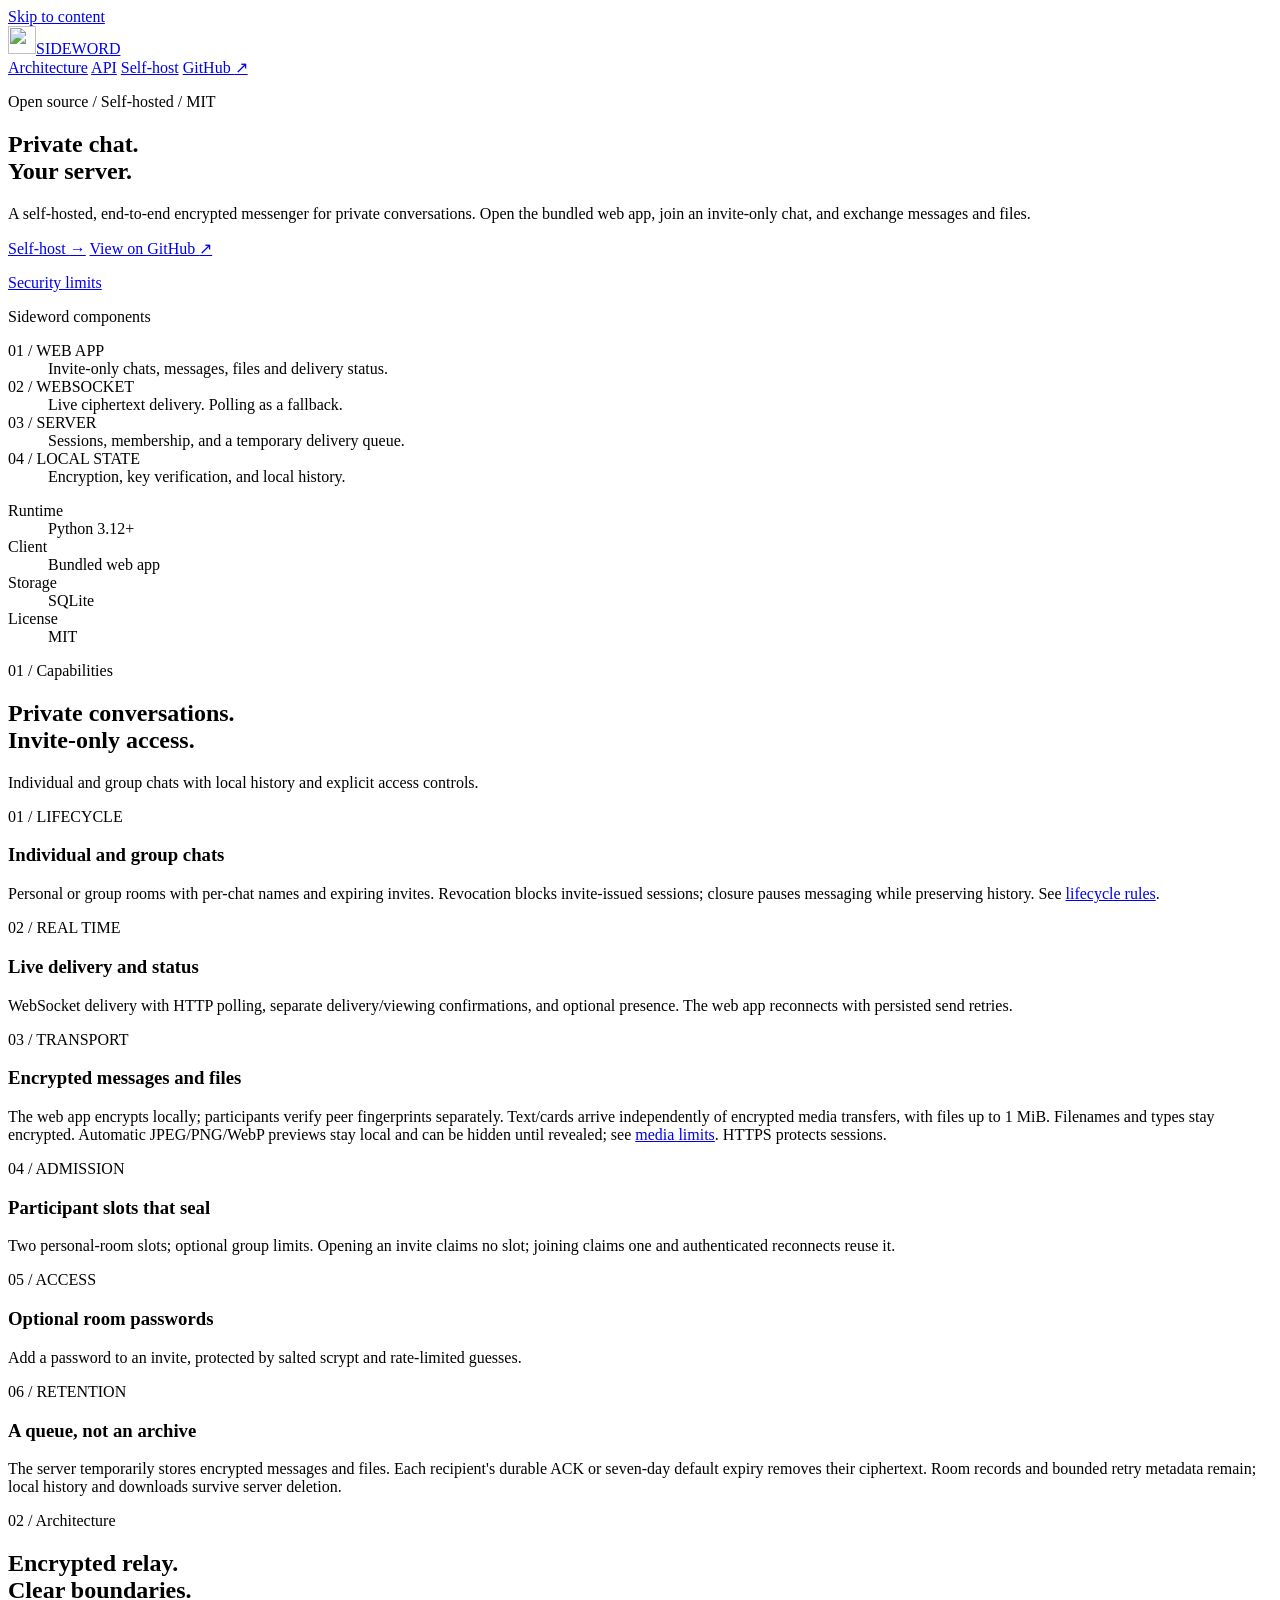
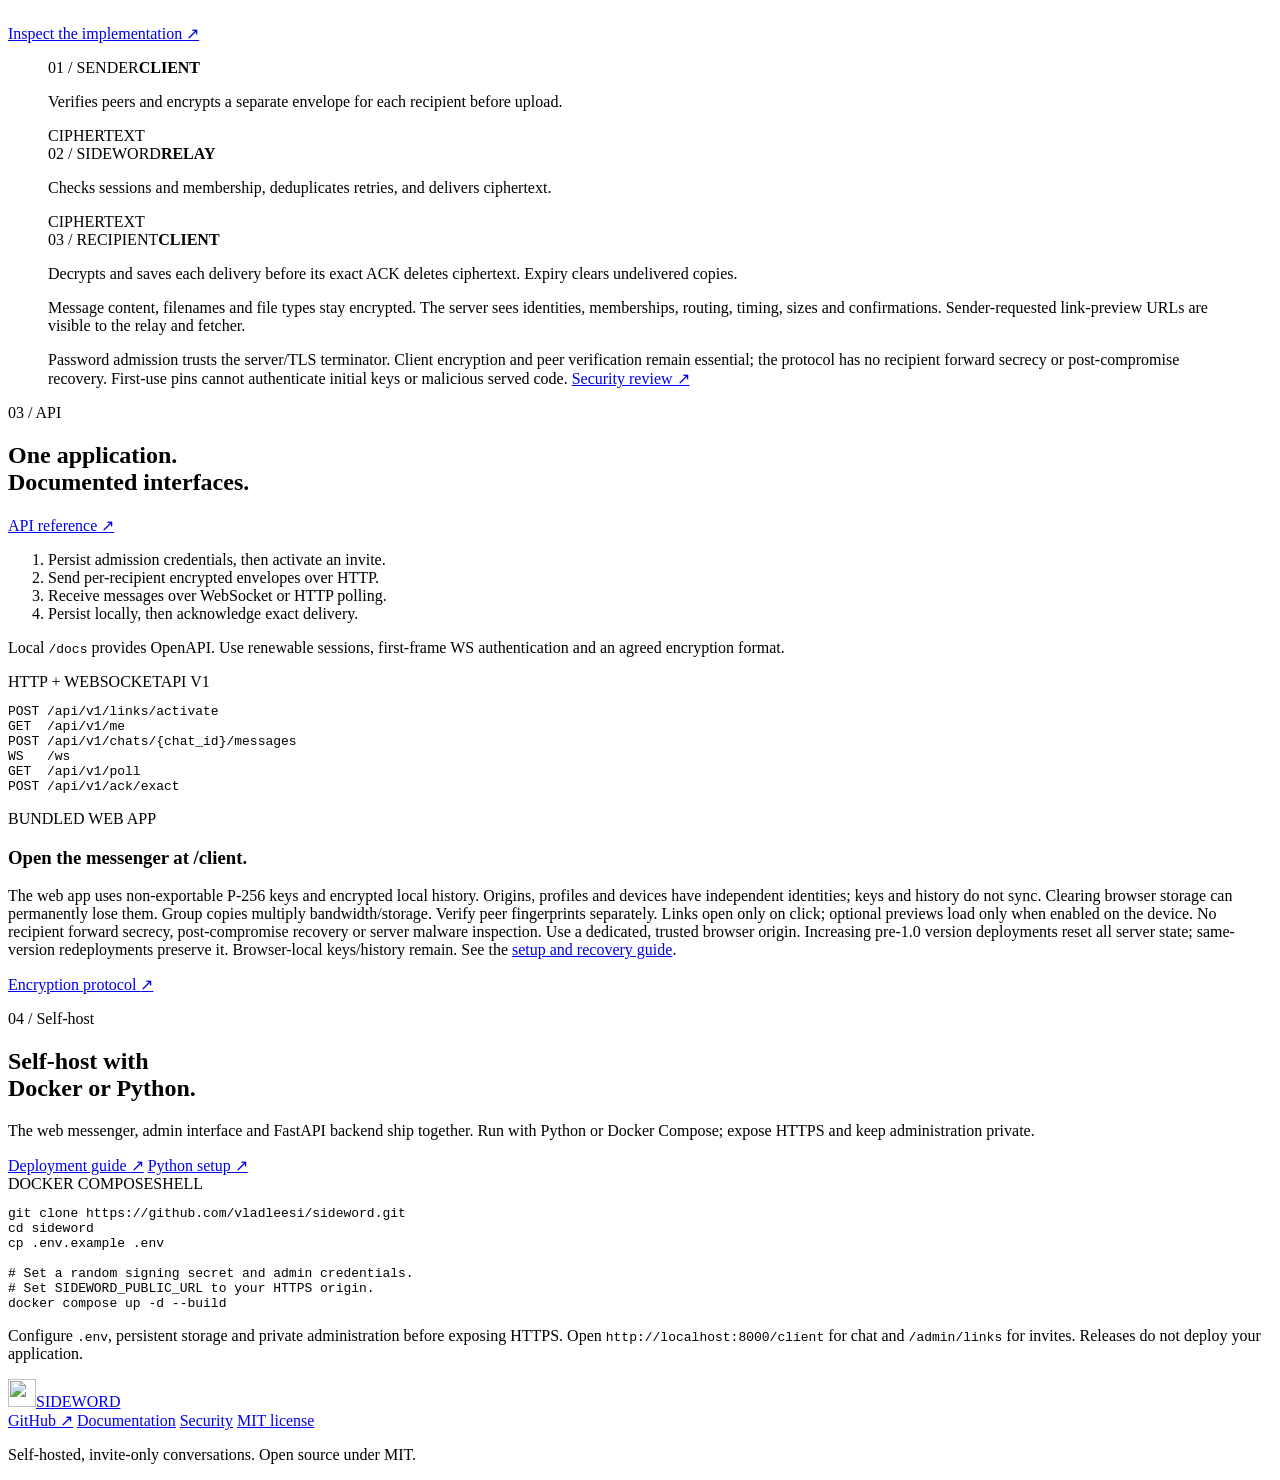
==== commit 0444d5f0: "docs: remove experimental and audit labels from site and docs" ====
--- a/docs/index.html
+++ b/docs/index.html
@@ -109,7 +109,7 @@
           <a class="button primary" href="#deploy">Self-host <span aria-hidden="true">&#8594;</span></a>
           <a class="text-link" href="https://github.com/vladleesi/sideword">View on GitHub <span aria-hidden="true">&#8599;</span></a>
         </div>
-        <p class="footnote">Experimental / No independent security audit / <a href="https://github.com/vladleesi/sideword/blob/main/SECURITY.md">Security limits</a></p>
+        <p class="footnote"><a href="https://github.com/vladleesi/sideword/blob/main/SECURITY.md">Security limits</a></p>
       </div>
       <aside class="server-contract" aria-labelledby="contract-title">
         <p class="eyebrow" id="contract-title">Sideword components</p>
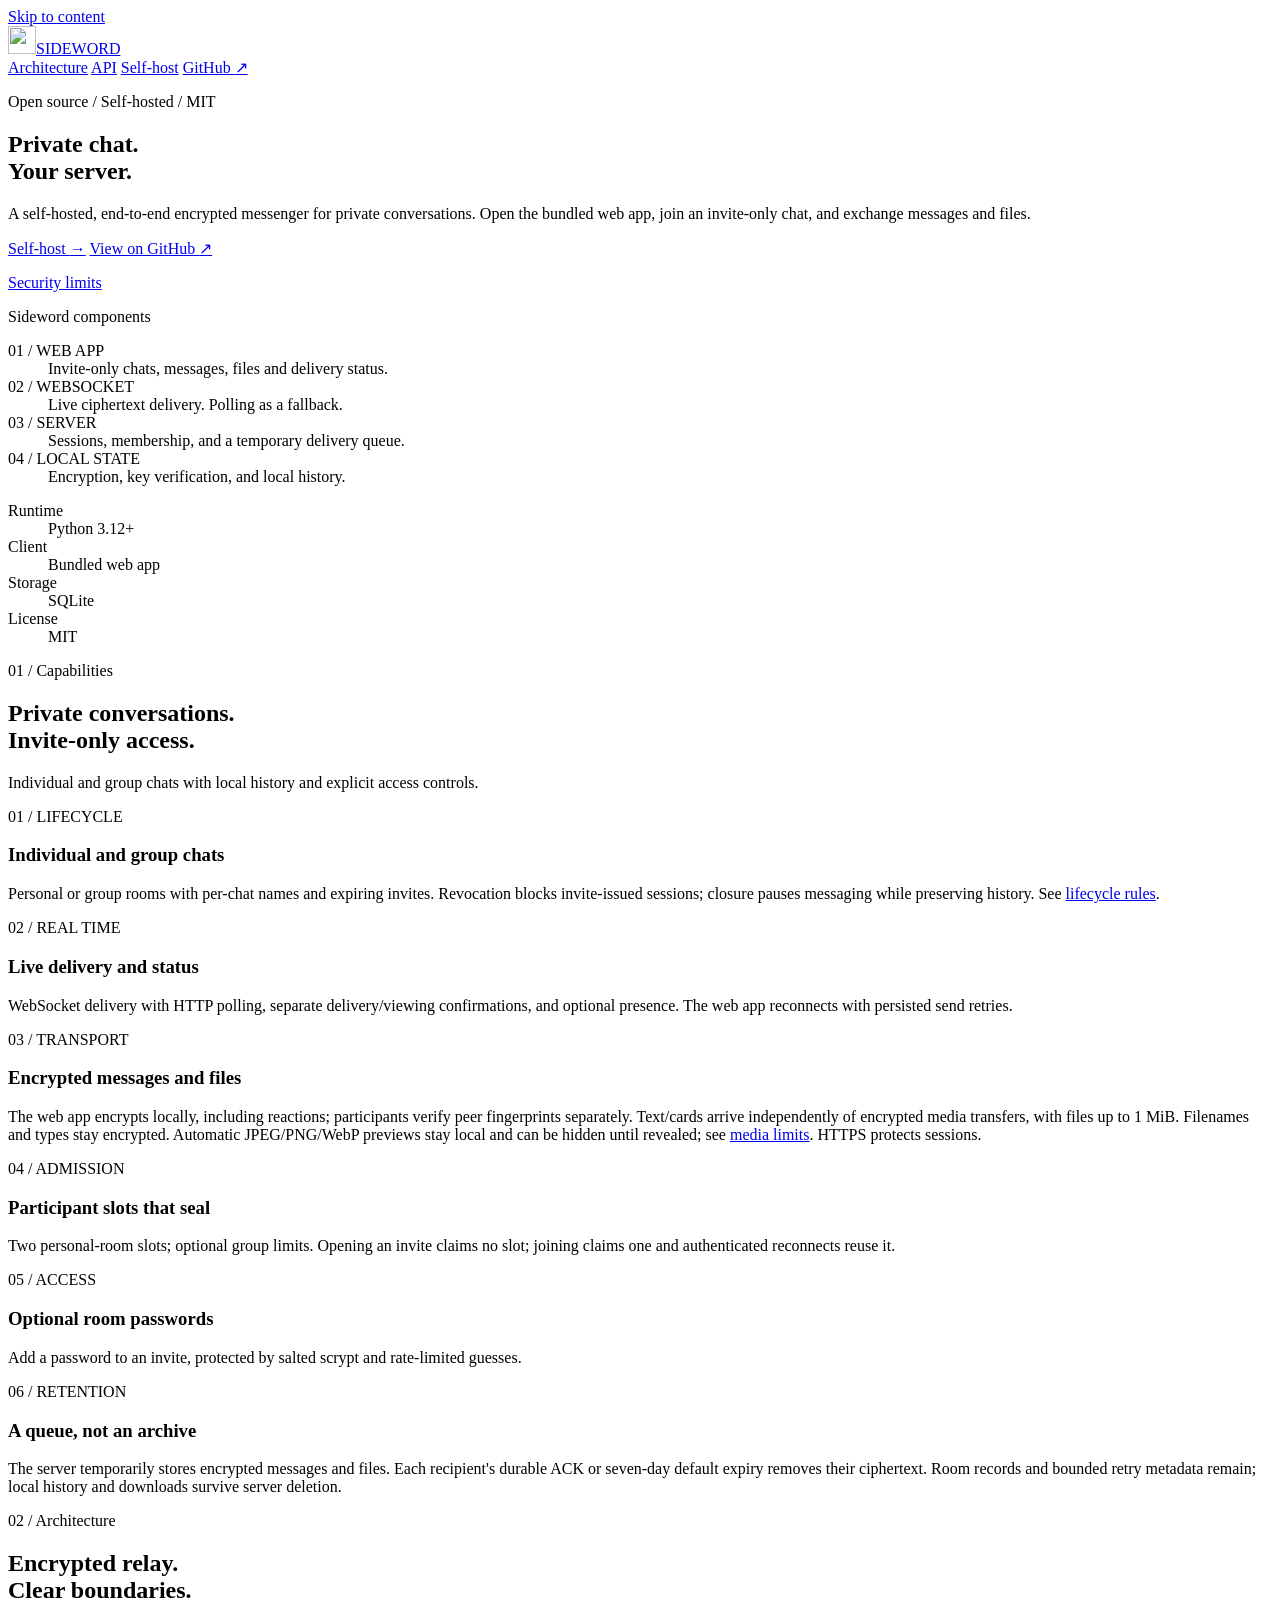
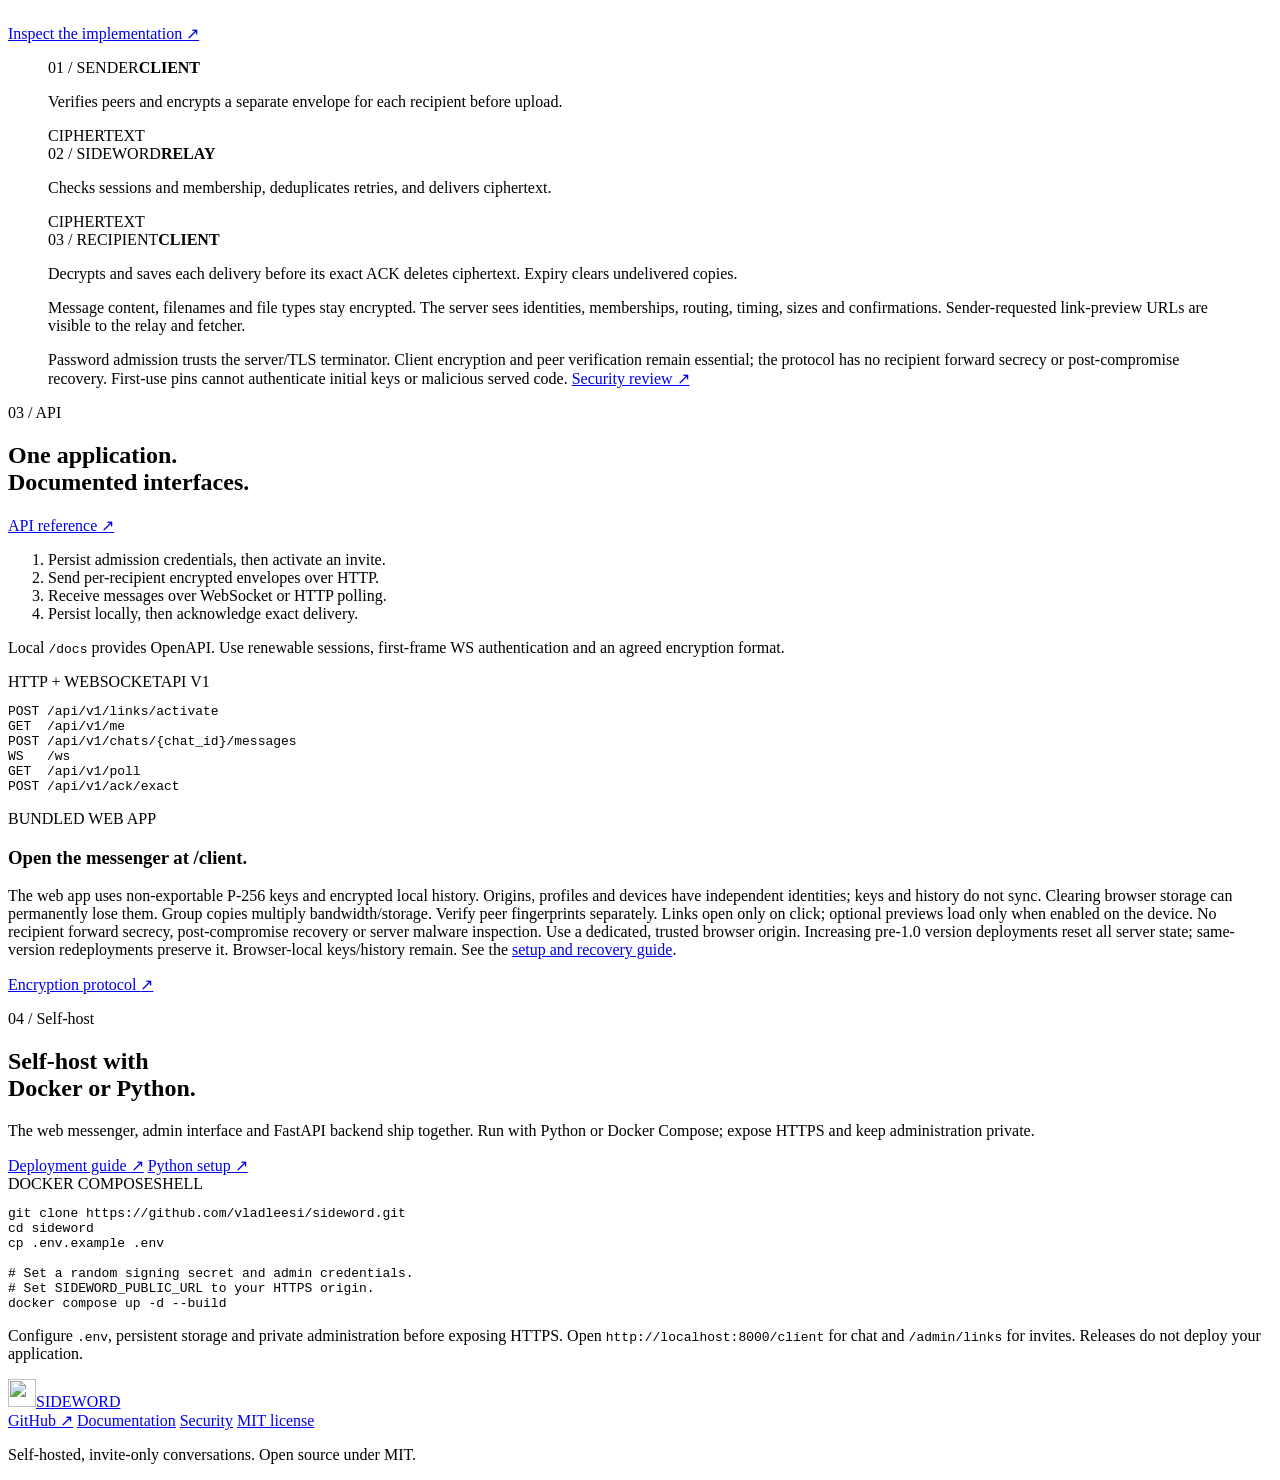
==== commit b7079837: "feat: add encrypted message reactions and ease the emoji picker" ====
--- a/docs/index.html
+++ b/docs/index.html
@@ -145,7 +145,7 @@
         </article>
         <article>
           <p class="number">03 / TRANSPORT</p>
-          <div><h3>Encrypted messages and files</h3><p>The web app encrypts locally; participants verify peer fingerprints separately. Text/cards arrive independently of encrypted media transfers, with files up to 1 MiB. Filenames and types stay encrypted. Automatic JPEG/PNG/WebP previews stay local and can be hidden until revealed; see <a href="https://github.com/vladleesi/sideword/blob/main/docs/PROTOCOL.md#independent-media-delivery">media limits</a>. HTTPS protects sessions.</p></div>
+          <div><h3>Encrypted messages and files</h3><p>The web app encrypts locally, including reactions; participants verify peer fingerprints separately. Text/cards arrive independently of encrypted media transfers, with files up to 1 MiB. Filenames and types stay encrypted. Automatic JPEG/PNG/WebP previews stay local and can be hidden until revealed; see <a href="https://github.com/vladleesi/sideword/blob/main/docs/PROTOCOL.md#independent-media-delivery">media limits</a>. HTTPS protects sessions.</p></div>
         </article>
         <article>
           <p class="number">04 / ADMISSION</p>
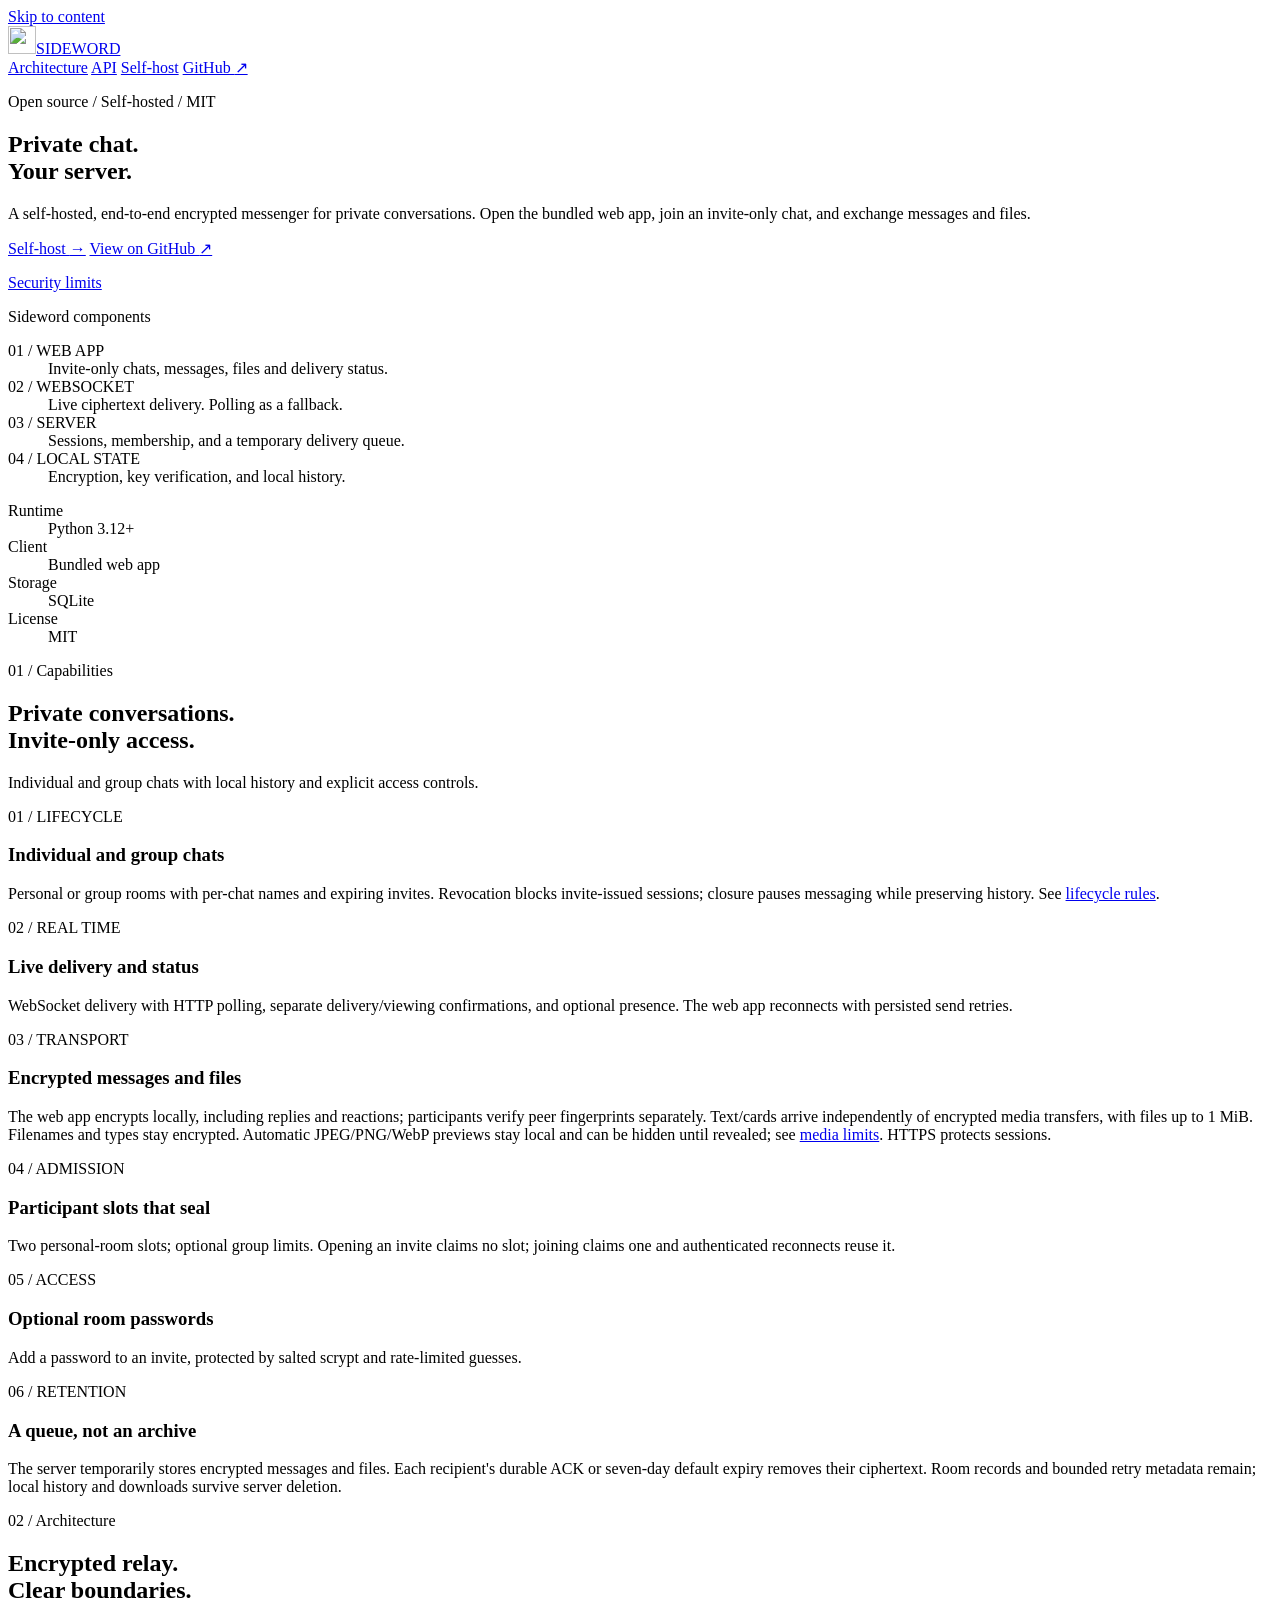
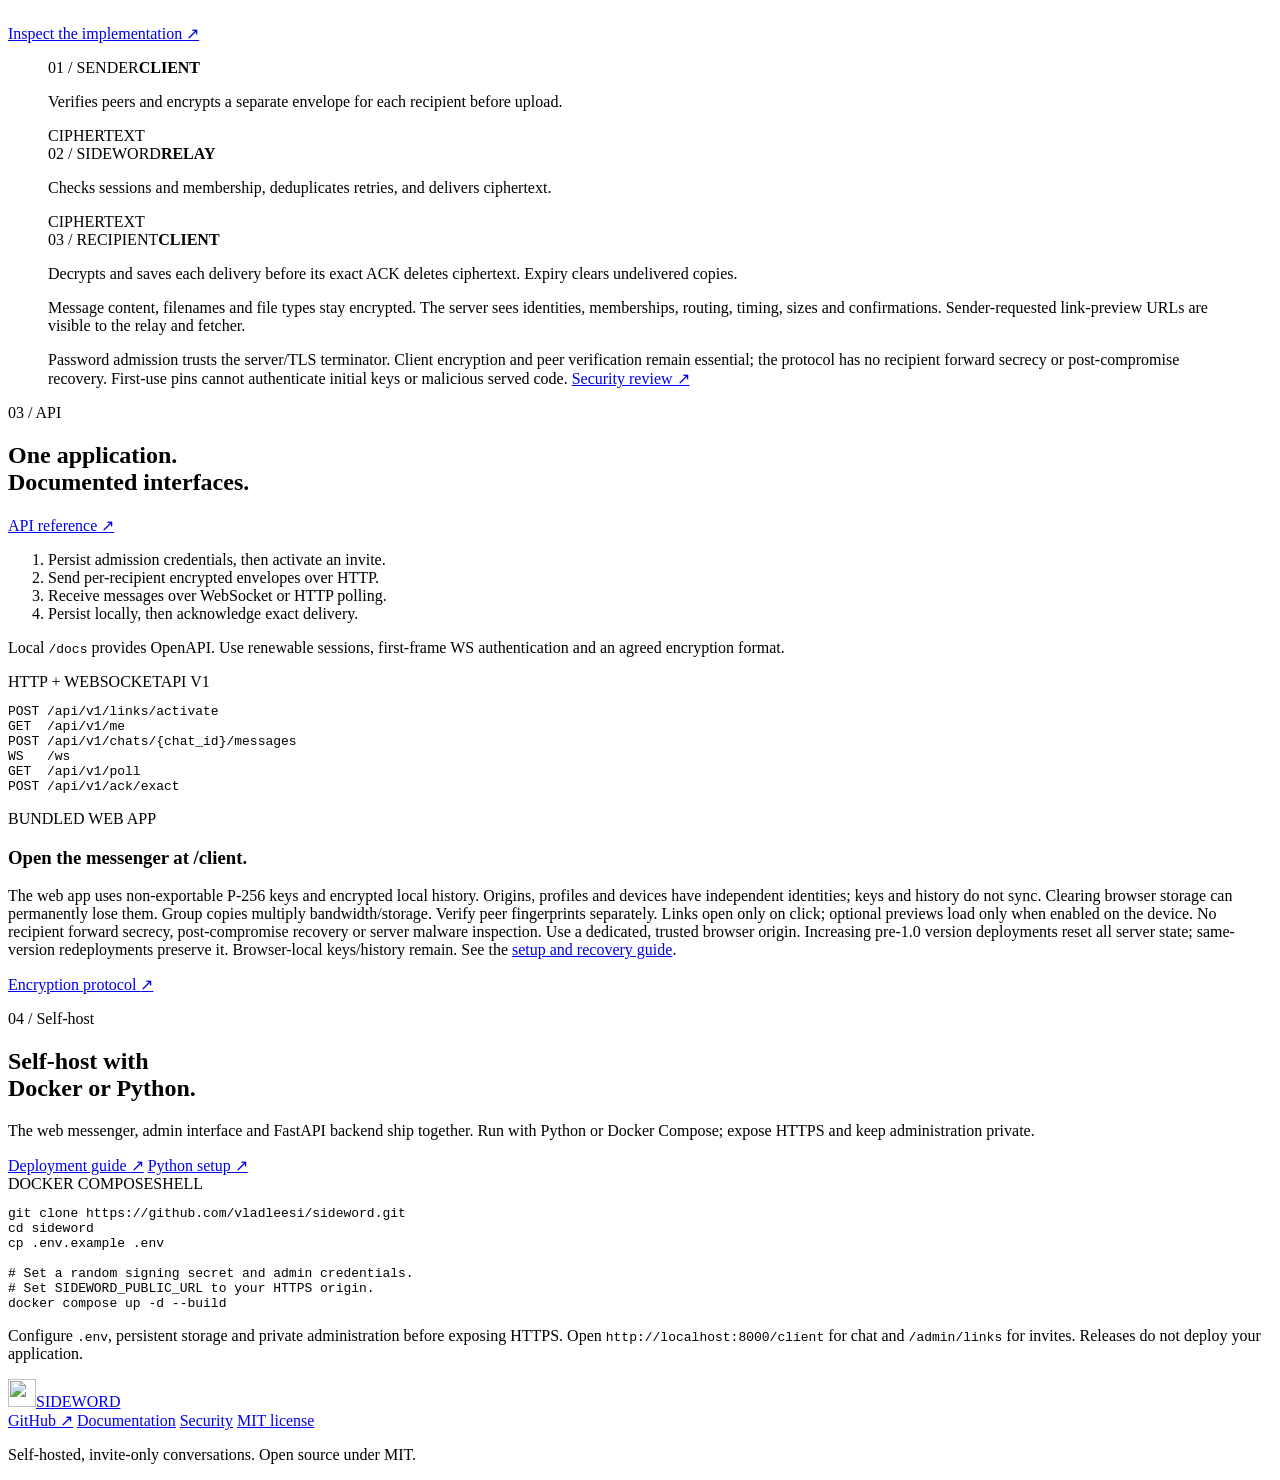
==== commit bca265f0: "feat: add encrypted replies and list reactions in message details" ====
--- a/docs/index.html
+++ b/docs/index.html
@@ -145,7 +145,7 @@
         </article>
         <article>
           <p class="number">03 / TRANSPORT</p>
-          <div><h3>Encrypted messages and files</h3><p>The web app encrypts locally, including reactions; participants verify peer fingerprints separately. Text/cards arrive independently of encrypted media transfers, with files up to 1 MiB. Filenames and types stay encrypted. Automatic JPEG/PNG/WebP previews stay local and can be hidden until revealed; see <a href="https://github.com/vladleesi/sideword/blob/main/docs/PROTOCOL.md#independent-media-delivery">media limits</a>. HTTPS protects sessions.</p></div>
+          <div><h3>Encrypted messages and files</h3><p>The web app encrypts locally, including replies and reactions; participants verify peer fingerprints separately. Text/cards arrive independently of encrypted media transfers, with files up to 1 MiB. Filenames and types stay encrypted. Automatic JPEG/PNG/WebP previews stay local and can be hidden until revealed; see <a href="https://github.com/vladleesi/sideword/blob/main/docs/PROTOCOL.md#independent-media-delivery">media limits</a>. HTTPS protects sessions.</p></div>
         </article>
         <article>
           <p class="number">04 / ADMISSION</p>
